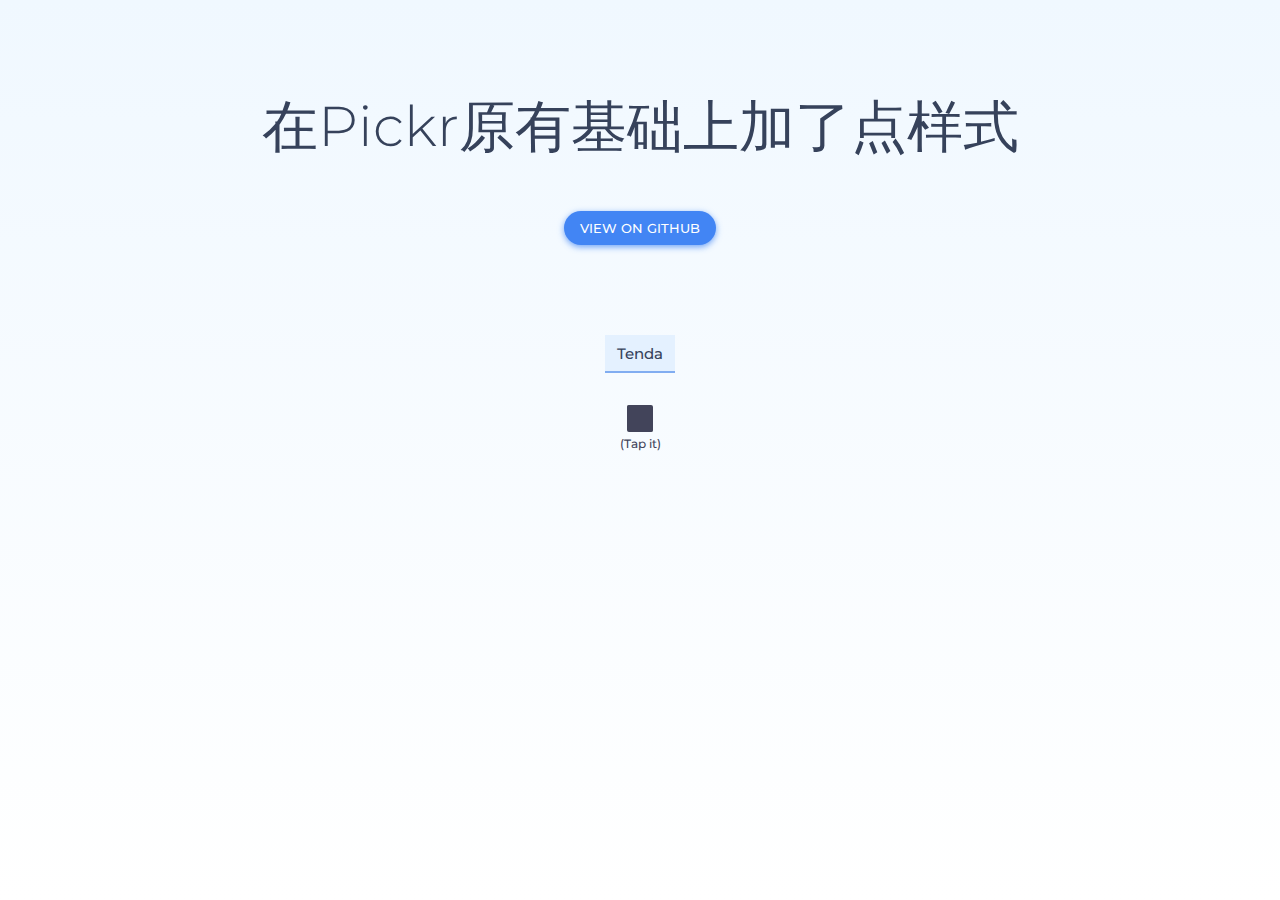
==== pickr/index.html @ 94adad70 "index" ====
<!DOCTYPE html>
<html lang="en">
<head>
    <meta charset="UTF-8"/>
    <meta name="viewport" content="width=device-width, user-scalable=no, initial-scale=1.0, maximum-scale=5.0, minimum-scale=1.0"/>
    <meta http-equiv="X-UA-Compatible" content="ie=edge"/>

    <!-- Chrome, Firefox OS and Opera -->
    <meta name="theme-color" content="#42445A"/>

    <!-- Windows Phone -->
    <meta name="msapplication-navbutton-color" content="#42445A"/>

    <!-- iOS Safari -->
    <meta name="apple-mobile-web-app-status-bar-style" content="#42445A"/>

    <!-- SEO Stuff -->
    <meta name="audience" lang="en" content="all"/>
    <meta name="expires" content="7 days"/>
    <meta name="robots" content="follow"/>
    <meta name="revisit-after" content="7 days"/>
    <meta name="page-topic" content="Color picker"/>
    <meta name="copyright" content="Simon Reinisch"/>
    <meta name="author" content="Simon Reinisch"/>
    <meta name="description"
          content="Flat, simple, responsive and hackable Color-Picker library. No dependencies, no jQuery. Compatible with all CSS Frameworks e.g. Bootstrap, Materialize. Supports alpha channel, rgba, hsla, hsva and more!"/>
    <meta name="keywords" content="colorpicker, color-picker, design, ux-design, ui-design, web-development, programming, colors"/>

    <!-- Open Graph / Facebook -->
    <meta property="og:image" content="st/favicon.png"/>
    <meta property="og:type" content="website"/>
    <meta property="og:url" content="https://simonwep.github.io/pickr/"/>
    <meta property="og:site_name" content="Pickr"/>
    <meta property="og:title" content="Pickr - Modern Color Picker"/>
    <meta property="og:description"
          content="Flat, simple, responsive and hackable Color-Picker. No dependencies, no jQuery. Compatible with all CSS Frameworks e.g. Bootstrap, Materialize."/>

    <!-- Twitter -->
    <meta property="twitter:url" content="https://simonwep.github.io/pickr/">
    <meta property="twitter:title" content="Pickr - Modern Color Picker">
    <meta property="twitter:description"
          content="Flat, simple, responsive and hackable Color-Picker library. No dependencies, no jQuery. Compatible with all CSS Frameworks e.g. Bootstrap, Materialize. Supports alpha channel, rgba, hsla, hsva and more!">
    <meta property="twitter:image" content="st/favicon.png">

    <!-- Analytics -->
    <script async src="https://ackee.reinisch.io/tracker.js" data-ackee-server="https://ackee.reinisch.io" data-ackee-domain-id="6536a4cf-bb51-4901-ad17-707906e53ff8"></script>

    <title>Pickr</title>

    <!-- Icons -->
    <link rel="icon" href="www/favicon.png"/>
    <link rel="fluid-icon" href="www/favicon.png"/>
    <link rel="apple-touch-icon" href="www/favicon.png"/>

    <!-- Style sheets -->
    <link href="https://fonts.googleapis.com/css?family=Montserrat:300,400&display=swap" rel="stylesheet">
    <link href="dist/themes/classic.min.css" rel="stylesheet"/>
    <link href="dist/themes/monolith.min.css" rel="stylesheet"/>
    <link href="dist/themes/nano.min.css" rel="stylesheet"/>
    <link href="dist/themes/tenda.min.css" rel="stylesheet"/>
    <link href="www/index.css" rel="stylesheet"/>
</head>

<body>
<header>
    <h1>在Pickr原有基础上加了点样式</h1>
    <a href="https://github.com/Barry1990/pickr">VIEW ON GITHUB</a>
</header>

<main>
    <div class="theme-container"></div>
    <div class="pickr-container"></div>
    <p>(Tap it)</p>
</main>

<script src="dist/pickr.es5.min.js"></script>
<script src="www/index.js"></script>
</body>
</html>
---- pickr/dist/themes/classic.min.css ----
/*! Pickr 1.8.2 MIT | https://github.com/Simonwep/pickr */
.pickr{position:relative;overflow:visible;transform:translateY(0)}.pickr *{box-sizing:border-box;outline:none;border:none;-webkit-appearance:none}.pickr .pcr-button{position:relative;height:2em;width:2em;padding:0.5em;cursor:pointer;font-family:-apple-system,BlinkMacSystemFont,"Segoe UI","Roboto","Helvetica Neue",Arial,sans-serif;border-radius:.15em;background:url('data:image/svg+xml;utf8, <svg xmlns="http://www.w3.org/2000/svg" viewBox="0 0 50 50" stroke="%2342445A" stroke-width="5px" stroke-linecap="round"><path d="M45,45L5,5"></path><path d="M45,5L5,45"></path></svg>') no-repeat center;background-size:0;transition:all 0.3s}.pickr .pcr-button::before{position:absolute;content:'';top:0;left:0;width:100%;height:100%;background:url('data:image/svg+xml;utf8, <svg xmlns="http://www.w3.org/2000/svg" viewBox="0 0 2 2"><path fill="white" d="M1,0H2V1H1V0ZM0,1H1V2H0V1Z"/><path fill="gray" d="M0,0H1V1H0V0ZM1,1H2V2H1V1Z"/></svg>');background-size:.5em;border-radius:.15em;z-index:-1}.pickr .pcr-button::before{z-index:initial}.pickr .pcr-button::after{position:absolute;content:'';top:0;left:0;height:100%;width:100%;transition:background 0.3s;background:var(--pcr-color);border-radius:.15em}.pickr .pcr-button.clear{background-size:70%}.pickr .pcr-button.clear::before{opacity:0}.pickr .pcr-button.clear:focus{box-shadow:0 0 0 1px rgba(255,255,255,0.85),0 0 0 3px var(--pcr-color)}.pickr .pcr-button.disabled{cursor:not-allowed}.pickr *,.pcr-app *{box-sizing:border-box;outline:none;border:none;-webkit-appearance:none}.pickr input:focus,.pickr input.pcr-active,.pickr button:focus,.pickr button.pcr-active,.pcr-app input:focus,.pcr-app input.pcr-active,.pcr-app button:focus,.pcr-app button.pcr-active{box-shadow:0 0 0 1px rgba(255,255,255,0.85),0 0 0 3px var(--pcr-color)}.pickr .pcr-palette,.pickr .pcr-slider,.pcr-app .pcr-palette,.pcr-app .pcr-slider{transition:box-shadow 0.3s}.pickr .pcr-palette:focus,.pickr .pcr-slider:focus,.pcr-app .pcr-palette:focus,.pcr-app .pcr-slider:focus{box-shadow:0 0 0 1px rgba(255,255,255,0.85),0 0 0 3px rgba(0,0,0,0.25)}.pcr-app{position:fixed;display:flex;flex-direction:column;z-index:10000;border-radius:0.1em;background:#fff;opacity:0;visibility:hidden;transition:opacity 0.3s, visibility 0s 0.3s;font-family:-apple-system,BlinkMacSystemFont,"Segoe UI","Roboto","Helvetica Neue",Arial,sans-serif;box-shadow:0 0.15em 1.5em 0 rgba(0,0,0,0.1),0 0 1em 0 rgba(0,0,0,0.03);left:0;top:0}.pcr-app.visible{transition:opacity 0.3s;visibility:visible;opacity:1}.pcr-app .pcr-history>button{font-size:1em;position:relative;width:calc(1.75em - 5px);height:calc(1.75em - 5px);border-radius:0.15em;cursor:pointer;margin:2.5px;flex-shrink:0;justify-self:center;transition:all 0.15s;overflow:hidden;background:transparent;z-index:1}.pcr-app .pcr-history>button::before{position:absolute;content:'';top:0;left:0;width:100%;height:100%;background:url('data:image/svg+xml;utf8, <svg xmlns="http://www.w3.org/2000/svg" viewBox="0 0 2 2"><path fill="white" d="M1,0H2V1H1V0ZM0,1H1V2H0V1Z"/><path fill="gray" d="M0,0H1V1H0V0ZM1,1H2V2H1V1Z"/></svg>');background-size:6px;border-radius:.15em;z-index:-1}.pcr-app .pcr-history>button::after{content:'';position:absolute;top:0;left:0;width:100%;height:100%;background:var(--pcr-color);border:1px solid rgba(0,0,0,0.05);border-radius:0.15em;box-sizing:border-box}.pcr-app .pcr-history>button:hover{filter:brightness(1.05)}.pcr-app .pcr-history>button:not(.pcr-active){box-shadow:none}.pcr-app .pcr-swatches{display:flex;flex-wrap:wrap;margin-top:0.75em}.pcr-app .pcr-swatches.pcr-last{margin:0}@supports (display: grid){.pcr-app .pcr-swatches{display:grid;align-items:center;grid-template-columns:repeat(auto-fit, 1.75em)}}.pcr-app .pcr-swatches>button{font-size:1em;position:relative;width:calc(1.75em - 5px);height:calc(1.75em - 5px);border-radius:0.15em;cursor:pointer;margin:2.5px;flex-shrink:0;justify-self:center;transition:all 0.15s;overflow:hidden;background:transparent;z-index:1}.pcr-app .pcr-swatches>button::before{position:absolute;content:'';top:0;left:0;width:100%;height:100%;background:url('data:image/svg+xml;utf8, <svg xmlns="http://www.w3.org/2000/svg" viewBox="0 0 2 2"><path fill="white" d="M1,0H2V1H1V0ZM0,1H1V2H0V1Z"/><path fill="gray" d="M0,0H1V1H0V0ZM1,1H2V2H1V1Z"/></svg>');background-size:6px;border-radius:.15em;z-index:-1}.pcr-app .pcr-swatches>button::after{content:'';position:absolute;top:0;left:0;width:100%;height:100%;background:var(--pcr-color);border:1px solid rgba(0,0,0,0.05);border-radius:0.15em;box-sizing:border-box}.pcr-app .pcr-swatches>button:hover{filter:brightness(1.05)}.pcr-app .pcr-swatches>button:not(.pcr-active){box-shadow:none}.pcr-app .pcr-interaction{display:flex;flex-wrap:wrap;align-items:center;margin:0 -0.2em 0 -0.2em}.pcr-app .pcr-interaction>*{margin:0 0.2em}.pcr-app .pcr-interaction input{letter-spacing:0.07em;font-size:0.75em;text-align:center;cursor:pointer;color:#75797e;background:#f1f3f4;border-radius:.15em;transition:all 0.15s;padding:0.45em 0.5em;margin-top:0.75em}.pcr-app .pcr-interaction input:hover{filter:brightness(0.975)}.pcr-app .pcr-interaction input:focus{box-shadow:0 0 0 1px rgba(255,255,255,0.85),0 0 0 3px rgba(66,133,244,0.75)}.pcr-app .pcr-interaction .pcr-result{color:#75797e;text-align:left;flex:1 1 8em;min-width:8em;transition:all 0.2s;border-radius:.15em;background:#f1f3f4;cursor:text}.pcr-app .pcr-interaction .pcr-result::-moz-selection{background:#4285f4;color:#fff}.pcr-app .pcr-interaction .pcr-result::selection{background:#4285f4;color:#fff}.pcr-app .pcr-interaction .pcr-type.active{color:#fff;background:#4285f4}.pcr-app .pcr-interaction .pcr-save,.pcr-app .pcr-interaction .pcr-cancel,.pcr-app .pcr-interaction .pcr-clear{color:#fff;width:auto}.pcr-app .pcr-interaction .pcr-save,.pcr-app .pcr-interaction .pcr-cancel,.pcr-app .pcr-interaction .pcr-clear{color:#fff}.pcr-app .pcr-interaction .pcr-save:hover,.pcr-app .pcr-interaction .pcr-cancel:hover,.pcr-app .pcr-interaction .pcr-clear:hover{filter:brightness(0.925)}.pcr-app .pcr-interaction .pcr-save{background:#4285f4}.pcr-app .pcr-interaction .pcr-clear,.pcr-app .pcr-interaction .pcr-cancel{background:#f44250}.pcr-app .pcr-interaction .pcr-clear:focus,.pcr-app .pcr-interaction .pcr-cancel:focus{box-shadow:0 0 0 1px rgba(255,255,255,0.85),0 0 0 3px rgba(244,66,80,0.75)}.pcr-app .pcr-selection .pcr-picker{position:absolute;height:18px;width:18px;border:2px solid #fff;border-radius:100%;-webkit-user-select:none;-moz-user-select:none;-ms-user-select:none;user-select:none}.pcr-app .pcr-selection .pcr-color-palette,.pcr-app .pcr-selection .pcr-color-chooser,.pcr-app .pcr-selection .pcr-color-opacity{position:relative;-webkit-user-select:none;-moz-user-select:none;-ms-user-select:none;user-select:none;display:flex;flex-direction:column;cursor:grab;cursor:-webkit-grab}.pcr-app .pcr-selection .pcr-color-palette:active,.pcr-app .pcr-selection .pcr-color-chooser:active,.pcr-app .pcr-selection .pcr-color-opacity:active{cursor:grabbing;cursor:-webkit-grabbing}.pcr-app[data-theme='classic']{width:28.5em;max-width:95vw;padding:0.8em}.pcr-app[data-theme='classic'] .pcr-selection{display:flex;justify-content:space-between;flex-grow:1}.pcr-app[data-theme='classic'] .pcr-selection .pcr-color-preview{position:relative;z-index:1;width:2em;display:flex;flex-direction:column;justify-content:space-between;margin-right:0.75em}.pcr-app[data-theme='classic'] .pcr-selection .pcr-color-preview::before{position:absolute;content:'';top:0;left:0;width:100%;height:100%;background:url('data:image/svg+xml;utf8, <svg xmlns="http://www.w3.org/2000/svg" viewBox="0 0 2 2"><path fill="white" d="M1,0H2V1H1V0ZM0,1H1V2H0V1Z"/><path fill="gray" d="M0,0H1V1H0V0ZM1,1H2V2H1V1Z"/></svg>');background-size:.5em;border-radius:.15em;z-index:-1}.pcr-app[data-theme='classic'] .pcr-selection .pcr-color-preview .pcr-last-color{cursor:pointer;border-radius:0.15em 0.15em 0 0;z-index:2}.pcr-app[data-theme='classic'] .pcr-selection .pcr-color-preview .pcr-current-color{border-radius:0 0 0.15em 0.15em}.pcr-app[data-theme='classic'] .pcr-selection .pcr-color-preview .pcr-last-color,.pcr-app[data-theme='classic'] .pcr-selection .pcr-color-preview .pcr-current-color{background:var(--pcr-color);width:100%;height:50%}.pcr-app[data-theme='classic'] .pcr-selection .pcr-color-palette{width:100%;height:8em;z-index:1}.pcr-app[data-theme='classic'] .pcr-selection .pcr-color-palette .pcr-palette{flex-grow:1;border-radius:.15em}.pcr-app[data-theme='classic'] .pcr-selection .pcr-color-palette .pcr-palette::before{position:absolute;content:'';top:0;left:0;width:100%;height:100%;background:url('data:image/svg+xml;utf8, <svg xmlns="http://www.w3.org/2000/svg" viewBox="0 0 2 2"><path fill="white" d="M1,0H2V1H1V0ZM0,1H1V2H0V1Z"/><path fill="gray" d="M0,0H1V1H0V0ZM1,1H2V2H1V1Z"/></svg>');background-size:.5em;border-radius:.15em;z-index:-1}.pcr-app[data-theme='classic'] .pcr-selection .pcr-color-chooser,.pcr-app[data-theme='classic'] .pcr-selection .pcr-color-opacity{margin-left:0.75em}.pcr-app[data-theme='classic'] .pcr-selection .pcr-color-chooser .pcr-picker,.pcr-app[data-theme='classic'] .pcr-selection .pcr-color-opacity .pcr-picker{left:50%;transform:translateX(-50%)}.pcr-app[data-theme='classic'] .pcr-selection .pcr-color-chooser .pcr-slider,.pcr-app[data-theme='classic'] .pcr-selection .pcr-color-opacity .pcr-slider{width:8px;flex-grow:1;border-radius:50em}.pcr-app[data-theme='classic'] .pcr-selection .pcr-color-chooser .pcr-slider{background:linear-gradient(to bottom, red, #ff0, lime, cyan, blue, #f0f, red)}.pcr-app[data-theme='classic'] .pcr-selection .pcr-color-opacity .pcr-slider{background:linear-gradient(to bottom, transparent, black),url('data:image/svg+xml;utf8, <svg xmlns="http://www.w3.org/2000/svg" viewBox="0 0 2 2"><path fill="white" d="M1,0H2V1H1V0ZM0,1H1V2H0V1Z"/><path fill="gray" d="M0,0H1V1H0V0ZM1,1H2V2H1V1Z"/></svg>');background-size:100%, 50%}
---- pickr/dist/themes/monolith.min.css ----
/*! Pickr 1.8.2 MIT | https://github.com/Simonwep/pickr */
.pickr{position:relative;overflow:visible;transform:translateY(0)}.pickr *{box-sizing:border-box;outline:none;border:none;-webkit-appearance:none}.pickr .pcr-button{position:relative;height:2em;width:2em;padding:0.5em;cursor:pointer;font-family:-apple-system,BlinkMacSystemFont,"Segoe UI","Roboto","Helvetica Neue",Arial,sans-serif;border-radius:.15em;background:url('data:image/svg+xml;utf8, <svg xmlns="http://www.w3.org/2000/svg" viewBox="0 0 50 50" stroke="%2342445A" stroke-width="5px" stroke-linecap="round"><path d="M45,45L5,5"></path><path d="M45,5L5,45"></path></svg>') no-repeat center;background-size:0;transition:all 0.3s}.pickr .pcr-button::before{position:absolute;content:'';top:0;left:0;width:100%;height:100%;background:url('data:image/svg+xml;utf8, <svg xmlns="http://www.w3.org/2000/svg" viewBox="0 0 2 2"><path fill="white" d="M1,0H2V1H1V0ZM0,1H1V2H0V1Z"/><path fill="gray" d="M0,0H1V1H0V0ZM1,1H2V2H1V1Z"/></svg>');background-size:.5em;border-radius:.15em;z-index:-1}.pickr .pcr-button::before{z-index:initial}.pickr .pcr-button::after{position:absolute;content:'';top:0;left:0;height:100%;width:100%;transition:background 0.3s;background:var(--pcr-color);border-radius:.15em}.pickr .pcr-button.clear{background-size:70%}.pickr .pcr-button.clear::before{opacity:0}.pickr .pcr-button.clear:focus{box-shadow:0 0 0 1px rgba(255,255,255,0.85),0 0 0 3px var(--pcr-color)}.pickr .pcr-button.disabled{cursor:not-allowed}.pickr *,.pcr-app *{box-sizing:border-box;outline:none;border:none;-webkit-appearance:none}.pickr input:focus,.pickr input.pcr-active,.pickr button:focus,.pickr button.pcr-active,.pcr-app input:focus,.pcr-app input.pcr-active,.pcr-app button:focus,.pcr-app button.pcr-active{box-shadow:0 0 0 1px rgba(255,255,255,0.85),0 0 0 3px var(--pcr-color)}.pickr .pcr-palette,.pickr .pcr-slider,.pcr-app .pcr-palette,.pcr-app .pcr-slider{transition:box-shadow 0.3s}.pickr .pcr-palette:focus,.pickr .pcr-slider:focus,.pcr-app .pcr-palette:focus,.pcr-app .pcr-slider:focus{box-shadow:0 0 0 1px rgba(255,255,255,0.85),0 0 0 3px rgba(0,0,0,0.25)}.pcr-app{position:fixed;display:flex;flex-direction:column;z-index:10000;border-radius:0.1em;background:#fff;opacity:0;visibility:hidden;transition:opacity 0.3s, visibility 0s 0.3s;font-family:-apple-system,BlinkMacSystemFont,"Segoe UI","Roboto","Helvetica Neue",Arial,sans-serif;box-shadow:0 0.15em 1.5em 0 rgba(0,0,0,0.1),0 0 1em 0 rgba(0,0,0,0.03);left:0;top:0}.pcr-app.visible{transition:opacity 0.3s;visibility:visible;opacity:1}.pcr-app .pcr-history>button{font-size:1em;position:relative;width:calc(1.75em - 5px);height:calc(1.75em - 5px);border-radius:0.15em;cursor:pointer;margin:2.5px;flex-shrink:0;justify-self:center;transition:all 0.15s;overflow:hidden;background:transparent;z-index:1}.pcr-app .pcr-history>button::before{position:absolute;content:'';top:0;left:0;width:100%;height:100%;background:url('data:image/svg+xml;utf8, <svg xmlns="http://www.w3.org/2000/svg" viewBox="0 0 2 2"><path fill="white" d="M1,0H2V1H1V0ZM0,1H1V2H0V1Z"/><path fill="gray" d="M0,0H1V1H0V0ZM1,1H2V2H1V1Z"/></svg>');background-size:6px;border-radius:.15em;z-index:-1}.pcr-app .pcr-history>button::after{content:'';position:absolute;top:0;left:0;width:100%;height:100%;background:var(--pcr-color);border:1px solid rgba(0,0,0,0.05);border-radius:0.15em;box-sizing:border-box}.pcr-app .pcr-history>button:hover{filter:brightness(1.05)}.pcr-app .pcr-history>button:not(.pcr-active){box-shadow:none}.pcr-app .pcr-swatches{display:flex;flex-wrap:wrap;margin-top:0.75em}.pcr-app .pcr-swatches.pcr-last{margin:0}@supports (display: grid){.pcr-app .pcr-swatches{display:grid;align-items:center;grid-template-columns:repeat(auto-fit, 1.75em)}}.pcr-app .pcr-swatches>button{font-size:1em;position:relative;width:calc(1.75em - 5px);height:calc(1.75em - 5px);border-radius:0.15em;cursor:pointer;margin:2.5px;flex-shrink:0;justify-self:center;transition:all 0.15s;overflow:hidden;background:transparent;z-index:1}.pcr-app .pcr-swatches>button::before{position:absolute;content:'';top:0;left:0;width:100%;height:100%;background:url('data:image/svg+xml;utf8, <svg xmlns="http://www.w3.org/2000/svg" viewBox="0 0 2 2"><path fill="white" d="M1,0H2V1H1V0ZM0,1H1V2H0V1Z"/><path fill="gray" d="M0,0H1V1H0V0ZM1,1H2V2H1V1Z"/></svg>');background-size:6px;border-radius:.15em;z-index:-1}.pcr-app .pcr-swatches>button::after{content:'';position:absolute;top:0;left:0;width:100%;height:100%;background:var(--pcr-color);border:1px solid rgba(0,0,0,0.05);border-radius:0.15em;box-sizing:border-box}.pcr-app .pcr-swatches>button:hover{filter:brightness(1.05)}.pcr-app .pcr-swatches>button:not(.pcr-active){box-shadow:none}.pcr-app .pcr-interaction{display:flex;flex-wrap:wrap;align-items:center;margin:0 -0.2em 0 -0.2em}.pcr-app .pcr-interaction>*{margin:0 0.2em}.pcr-app .pcr-interaction input{letter-spacing:0.07em;font-size:0.75em;text-align:center;cursor:pointer;color:#75797e;background:#f1f3f4;border-radius:.15em;transition:all 0.15s;padding:0.45em 0.5em;margin-top:0.75em}.pcr-app .pcr-interaction input:hover{filter:brightness(0.975)}.pcr-app .pcr-interaction input:focus{box-shadow:0 0 0 1px rgba(255,255,255,0.85),0 0 0 3px rgba(66,133,244,0.75)}.pcr-app .pcr-interaction .pcr-result{color:#75797e;text-align:left;flex:1 1 8em;min-width:8em;transition:all 0.2s;border-radius:.15em;background:#f1f3f4;cursor:text}.pcr-app .pcr-interaction .pcr-result::-moz-selection{background:#4285f4;color:#fff}.pcr-app .pcr-interaction .pcr-result::selection{background:#4285f4;color:#fff}.pcr-app .pcr-interaction .pcr-type.active{color:#fff;background:#4285f4}.pcr-app .pcr-interaction .pcr-save,.pcr-app .pcr-interaction .pcr-cancel,.pcr-app .pcr-interaction .pcr-clear{color:#fff;width:auto}.pcr-app .pcr-interaction .pcr-save,.pcr-app .pcr-interaction .pcr-cancel,.pcr-app .pcr-interaction .pcr-clear{color:#fff}.pcr-app .pcr-interaction .pcr-save:hover,.pcr-app .pcr-interaction .pcr-cancel:hover,.pcr-app .pcr-interaction .pcr-clear:hover{filter:brightness(0.925)}.pcr-app .pcr-interaction .pcr-save{background:#4285f4}.pcr-app .pcr-interaction .pcr-clear,.pcr-app .pcr-interaction .pcr-cancel{background:#f44250}.pcr-app .pcr-interaction .pcr-clear:focus,.pcr-app .pcr-interaction .pcr-cancel:focus{box-shadow:0 0 0 1px rgba(255,255,255,0.85),0 0 0 3px rgba(244,66,80,0.75)}.pcr-app .pcr-selection .pcr-picker{position:absolute;height:18px;width:18px;border:2px solid #fff;border-radius:100%;-webkit-user-select:none;-moz-user-select:none;-ms-user-select:none;user-select:none}.pcr-app .pcr-selection .pcr-color-palette,.pcr-app .pcr-selection .pcr-color-chooser,.pcr-app .pcr-selection .pcr-color-opacity{position:relative;-webkit-user-select:none;-moz-user-select:none;-ms-user-select:none;user-select:none;display:flex;flex-direction:column;cursor:grab;cursor:-webkit-grab}.pcr-app .pcr-selection .pcr-color-palette:active,.pcr-app .pcr-selection .pcr-color-chooser:active,.pcr-app .pcr-selection .pcr-color-opacity:active{cursor:grabbing;cursor:-webkit-grabbing}.pcr-app[data-theme='monolith']{width:14.25em;max-width:95vw;padding:0.8em}.pcr-app[data-theme='monolith'] .pcr-selection{display:flex;flex-direction:column;justify-content:space-between;flex-grow:1}.pcr-app[data-theme='monolith'] .pcr-selection .pcr-color-preview{position:relative;z-index:1;width:100%;height:1em;display:flex;flex-direction:row;justify-content:space-between;margin-bottom:0.5em}.pcr-app[data-theme='monolith'] .pcr-selection .pcr-color-preview::before{position:absolute;content:'';top:0;left:0;width:100%;height:100%;background:url('data:image/svg+xml;utf8, <svg xmlns="http://www.w3.org/2000/svg" viewBox="0 0 2 2"><path fill="white" d="M1,0H2V1H1V0ZM0,1H1V2H0V1Z"/><path fill="gray" d="M0,0H1V1H0V0ZM1,1H2V2H1V1Z"/></svg>');background-size:.5em;border-radius:.15em;z-index:-1}.pcr-app[data-theme='monolith'] .pcr-selection .pcr-color-preview .pcr-last-color{cursor:pointer;transition:background-color 0.3s, box-shadow 0.3s;border-radius:0.15em 0 0 0.15em;z-index:2}.pcr-app[data-theme='monolith'] .pcr-selection .pcr-color-preview .pcr-current-color{border-radius:0 0.15em 0.15em 0}.pcr-app[data-theme='monolith'] .pcr-selection .pcr-color-preview .pcr-last-color,.pcr-app[data-theme='monolith'] .pcr-selection .pcr-color-preview .pcr-current-color{background:var(--pcr-color);width:50%;height:100%}.pcr-app[data-theme='monolith'] .pcr-selection .pcr-color-palette{width:100%;height:8em;z-index:1}.pcr-app[data-theme='monolith'] .pcr-selection .pcr-color-palette .pcr-palette{border-radius:.15em;width:100%;height:100%}.pcr-app[data-theme='monolith'] .pcr-selection .pcr-color-palette .pcr-palette::before{position:absolute;content:'';top:0;left:0;width:100%;height:100%;background:url('data:image/svg+xml;utf8, <svg xmlns="http://www.w3.org/2000/svg" viewBox="0 0 2 2"><path fill="white" d="M1,0H2V1H1V0ZM0,1H1V2H0V1Z"/><path fill="gray" d="M0,0H1V1H0V0ZM1,1H2V2H1V1Z"/></svg>');background-size:.5em;border-radius:.15em;z-index:-1}.pcr-app[data-theme='monolith'] .pcr-selection .pcr-color-chooser,.pcr-app[data-theme='monolith'] .pcr-selection .pcr-color-opacity{height:0.5em;margin-top:0.75em}.pcr-app[data-theme='monolith'] .pcr-selection .pcr-color-chooser .pcr-picker,.pcr-app[data-theme='monolith'] .pcr-selection .pcr-color-opacity .pcr-picker{top:50%;transform:translateY(-50%)}.pcr-app[data-theme='monolith'] .pcr-selection .pcr-color-chooser .pcr-slider,.pcr-app[data-theme='monolith'] .pcr-selection .pcr-color-opacity .pcr-slider{flex-grow:1;border-radius:50em}.pcr-app[data-theme='monolith'] .pcr-selection .pcr-color-chooser .pcr-slider{background:linear-gradient(to right, red, #ff0, lime, cyan, blue, #f0f, red)}.pcr-app[data-theme='monolith'] .pcr-selection .pcr-color-opacity .pcr-slider{background:linear-gradient(to right, transparent, black),url('data:image/svg+xml;utf8, <svg xmlns="http://www.w3.org/2000/svg" viewBox="0 0 2 2"><path fill="white" d="M1,0H2V1H1V0ZM0,1H1V2H0V1Z"/><path fill="gray" d="M0,0H1V1H0V0ZM1,1H2V2H1V1Z"/></svg>');background-size:100%, 0.25em}
---- pickr/dist/themes/nano.min.css ----
/*! Pickr 1.8.2 MIT | https://github.com/Simonwep/pickr */
.pickr{position:relative;overflow:visible;transform:translateY(0)}.pickr *{box-sizing:border-box;outline:none;border:none;-webkit-appearance:none}.pickr .pcr-button{position:relative;height:2em;width:2em;padding:0.5em;cursor:pointer;font-family:-apple-system,BlinkMacSystemFont,"Segoe UI","Roboto","Helvetica Neue",Arial,sans-serif;border-radius:.15em;background:url('data:image/svg+xml;utf8, <svg xmlns="http://www.w3.org/2000/svg" viewBox="0 0 50 50" stroke="%2342445A" stroke-width="5px" stroke-linecap="round"><path d="M45,45L5,5"></path><path d="M45,5L5,45"></path></svg>') no-repeat center;background-size:0;transition:all 0.3s}.pickr .pcr-button::before{position:absolute;content:'';top:0;left:0;width:100%;height:100%;background:url('data:image/svg+xml;utf8, <svg xmlns="http://www.w3.org/2000/svg" viewBox="0 0 2 2"><path fill="white" d="M1,0H2V1H1V0ZM0,1H1V2H0V1Z"/><path fill="gray" d="M0,0H1V1H0V0ZM1,1H2V2H1V1Z"/></svg>');background-size:.5em;border-radius:.15em;z-index:-1}.pickr .pcr-button::before{z-index:initial}.pickr .pcr-button::after{position:absolute;content:'';top:0;left:0;height:100%;width:100%;transition:background 0.3s;background:var(--pcr-color);border-radius:.15em}.pickr .pcr-button.clear{background-size:70%}.pickr .pcr-button.clear::before{opacity:0}.pickr .pcr-button.clear:focus{box-shadow:0 0 0 1px rgba(255,255,255,0.85),0 0 0 3px var(--pcr-color)}.pickr .pcr-button.disabled{cursor:not-allowed}.pickr *,.pcr-app *{box-sizing:border-box;outline:none;border:none;-webkit-appearance:none}.pickr input:focus,.pickr input.pcr-active,.pickr button:focus,.pickr button.pcr-active,.pcr-app input:focus,.pcr-app input.pcr-active,.pcr-app button:focus,.pcr-app button.pcr-active{box-shadow:0 0 0 1px rgba(255,255,255,0.85),0 0 0 3px var(--pcr-color)}.pickr .pcr-palette,.pickr .pcr-slider,.pcr-app .pcr-palette,.pcr-app .pcr-slider{transition:box-shadow 0.3s}.pickr .pcr-palette:focus,.pickr .pcr-slider:focus,.pcr-app .pcr-palette:focus,.pcr-app .pcr-slider:focus{box-shadow:0 0 0 1px rgba(255,255,255,0.85),0 0 0 3px rgba(0,0,0,0.25)}.pcr-app{position:fixed;display:flex;flex-direction:column;z-index:10000;border-radius:0.1em;background:#fff;opacity:0;visibility:hidden;transition:opacity 0.3s, visibility 0s 0.3s;font-family:-apple-system,BlinkMacSystemFont,"Segoe UI","Roboto","Helvetica Neue",Arial,sans-serif;box-shadow:0 0.15em 1.5em 0 rgba(0,0,0,0.1),0 0 1em 0 rgba(0,0,0,0.03);left:0;top:0}.pcr-app.visible{transition:opacity 0.3s;visibility:visible;opacity:1}.pcr-app .pcr-history>button{font-size:1em;position:relative;width:calc(1.75em - 5px);height:calc(1.75em - 5px);border-radius:0.15em;cursor:pointer;margin:2.5px;flex-shrink:0;justify-self:center;transition:all 0.15s;overflow:hidden;background:transparent;z-index:1}.pcr-app .pcr-history>button::before{position:absolute;content:'';top:0;left:0;width:100%;height:100%;background:url('data:image/svg+xml;utf8, <svg xmlns="http://www.w3.org/2000/svg" viewBox="0 0 2 2"><path fill="white" d="M1,0H2V1H1V0ZM0,1H1V2H0V1Z"/><path fill="gray" d="M0,0H1V1H0V0ZM1,1H2V2H1V1Z"/></svg>');background-size:6px;border-radius:.15em;z-index:-1}.pcr-app .pcr-history>button::after{content:'';position:absolute;top:0;left:0;width:100%;height:100%;background:var(--pcr-color);border:1px solid rgba(0,0,0,0.05);border-radius:0.15em;box-sizing:border-box}.pcr-app .pcr-history>button:hover{filter:brightness(1.05)}.pcr-app .pcr-history>button:not(.pcr-active){box-shadow:none}.pcr-app .pcr-swatches{display:flex;flex-wrap:wrap;margin-top:0.75em}.pcr-app .pcr-swatches.pcr-last{margin:0}@supports (display: grid){.pcr-app .pcr-swatches{display:grid;align-items:center;grid-template-columns:repeat(auto-fit, 1.75em)}}.pcr-app .pcr-swatches>button{font-size:1em;position:relative;width:calc(1.75em - 5px);height:calc(1.75em - 5px);border-radius:0.15em;cursor:pointer;margin:2.5px;flex-shrink:0;justify-self:center;transition:all 0.15s;overflow:hidden;background:transparent;z-index:1}.pcr-app .pcr-swatches>button::before{position:absolute;content:'';top:0;left:0;width:100%;height:100%;background:url('data:image/svg+xml;utf8, <svg xmlns="http://www.w3.org/2000/svg" viewBox="0 0 2 2"><path fill="white" d="M1,0H2V1H1V0ZM0,1H1V2H0V1Z"/><path fill="gray" d="M0,0H1V1H0V0ZM1,1H2V2H1V1Z"/></svg>');background-size:6px;border-radius:.15em;z-index:-1}.pcr-app .pcr-swatches>button::after{content:'';position:absolute;top:0;left:0;width:100%;height:100%;background:var(--pcr-color);border:1px solid rgba(0,0,0,0.05);border-radius:0.15em;box-sizing:border-box}.pcr-app .pcr-swatches>button:hover{filter:brightness(1.05)}.pcr-app .pcr-swatches>button:not(.pcr-active){box-shadow:none}.pcr-app .pcr-interaction{display:flex;flex-wrap:wrap;align-items:center;margin:0 -0.2em 0 -0.2em}.pcr-app .pcr-interaction>*{margin:0 0.2em}.pcr-app .pcr-interaction input{letter-spacing:0.07em;font-size:0.75em;text-align:center;cursor:pointer;color:#75797e;background:#f1f3f4;border-radius:.15em;transition:all 0.15s;padding:0.45em 0.5em;margin-top:0.75em}.pcr-app .pcr-interaction input:hover{filter:brightness(0.975)}.pcr-app .pcr-interaction input:focus{box-shadow:0 0 0 1px rgba(255,255,255,0.85),0 0 0 3px rgba(66,133,244,0.75)}.pcr-app .pcr-interaction .pcr-result{color:#75797e;text-align:left;flex:1 1 8em;min-width:8em;transition:all 0.2s;border-radius:.15em;background:#f1f3f4;cursor:text}.pcr-app .pcr-interaction .pcr-result::-moz-selection{background:#4285f4;color:#fff}.pcr-app .pcr-interaction .pcr-result::selection{background:#4285f4;color:#fff}.pcr-app .pcr-interaction .pcr-type.active{color:#fff;background:#4285f4}.pcr-app .pcr-interaction .pcr-save,.pcr-app .pcr-interaction .pcr-cancel,.pcr-app .pcr-interaction .pcr-clear{color:#fff;width:auto}.pcr-app .pcr-interaction .pcr-save,.pcr-app .pcr-interaction .pcr-cancel,.pcr-app .pcr-interaction .pcr-clear{color:#fff}.pcr-app .pcr-interaction .pcr-save:hover,.pcr-app .pcr-interaction .pcr-cancel:hover,.pcr-app .pcr-interaction .pcr-clear:hover{filter:brightness(0.925)}.pcr-app .pcr-interaction .pcr-save{background:#4285f4}.pcr-app .pcr-interaction .pcr-clear,.pcr-app .pcr-interaction .pcr-cancel{background:#f44250}.pcr-app .pcr-interaction .pcr-clear:focus,.pcr-app .pcr-interaction .pcr-cancel:focus{box-shadow:0 0 0 1px rgba(255,255,255,0.85),0 0 0 3px rgba(244,66,80,0.75)}.pcr-app .pcr-selection .pcr-picker{position:absolute;height:18px;width:18px;border:2px solid #fff;border-radius:100%;-webkit-user-select:none;-moz-user-select:none;-ms-user-select:none;user-select:none}.pcr-app .pcr-selection .pcr-color-palette,.pcr-app .pcr-selection .pcr-color-chooser,.pcr-app .pcr-selection .pcr-color-opacity{position:relative;-webkit-user-select:none;-moz-user-select:none;-ms-user-select:none;user-select:none;display:flex;flex-direction:column;cursor:grab;cursor:-webkit-grab}.pcr-app .pcr-selection .pcr-color-palette:active,.pcr-app .pcr-selection .pcr-color-chooser:active,.pcr-app .pcr-selection .pcr-color-opacity:active{cursor:grabbing;cursor:-webkit-grabbing}.pcr-app[data-theme='nano']{width:14.25em;max-width:95vw}.pcr-app[data-theme='nano'] .pcr-swatches{margin-top:.6em;padding:0 .6em}.pcr-app[data-theme='nano'] .pcr-interaction{padding:0 .6em .6em .6em}.pcr-app[data-theme='nano'] .pcr-selection{display:grid;grid-gap:.6em;grid-template-columns:1fr 4fr;grid-template-rows:5fr auto auto;align-items:center;height:10.5em;width:100%;align-self:flex-start}.pcr-app[data-theme='nano'] .pcr-selection .pcr-color-preview{grid-area:2 / 1 / 4 / 1;height:100%;width:100%;display:flex;flex-direction:row;justify-content:center;margin-left:.6em}.pcr-app[data-theme='nano'] .pcr-selection .pcr-color-preview .pcr-last-color{display:none}.pcr-app[data-theme='nano'] .pcr-selection .pcr-color-preview .pcr-current-color{position:relative;background:var(--pcr-color);width:2em;height:2em;border-radius:50em;overflow:hidden}.pcr-app[data-theme='nano'] .pcr-selection .pcr-color-preview .pcr-current-color::before{position:absolute;content:'';top:0;left:0;width:100%;height:100%;background:url('data:image/svg+xml;utf8, <svg xmlns="http://www.w3.org/2000/svg" viewBox="0 0 2 2"><path fill="white" d="M1,0H2V1H1V0ZM0,1H1V2H0V1Z"/><path fill="gray" d="M0,0H1V1H0V0ZM1,1H2V2H1V1Z"/></svg>');background-size:.5em;border-radius:.15em;z-index:-1}.pcr-app[data-theme='nano'] .pcr-selection .pcr-color-palette{grid-area:1 / 1 / 2 / 3;width:100%;height:100%;z-index:1}.pcr-app[data-theme='nano'] .pcr-selection .pcr-color-palette .pcr-palette{border-radius:.15em;width:100%;height:100%}.pcr-app[data-theme='nano'] .pcr-selection .pcr-color-palette .pcr-palette::before{position:absolute;content:'';top:0;left:0;width:100%;height:100%;background:url('data:image/svg+xml;utf8, <svg xmlns="http://www.w3.org/2000/svg" viewBox="0 0 2 2"><path fill="white" d="M1,0H2V1H1V0ZM0,1H1V2H0V1Z"/><path fill="gray" d="M0,0H1V1H0V0ZM1,1H2V2H1V1Z"/></svg>');background-size:.5em;border-radius:.15em;z-index:-1}.pcr-app[data-theme='nano'] .pcr-selection .pcr-color-chooser{grid-area:2 / 2 / 2 / 2}.pcr-app[data-theme='nano'] .pcr-selection .pcr-color-opacity{grid-area:3 / 2 / 3 / 2}.pcr-app[data-theme='nano'] .pcr-selection .pcr-color-chooser,.pcr-app[data-theme='nano'] .pcr-selection .pcr-color-opacity{height:0.5em;margin:0 .6em}.pcr-app[data-theme='nano'] .pcr-selection .pcr-color-chooser .pcr-picker,.pcr-app[data-theme='nano'] .pcr-selection .pcr-color-opacity .pcr-picker{top:50%;transform:translateY(-50%)}.pcr-app[data-theme='nano'] .pcr-selection .pcr-color-chooser .pcr-slider,.pcr-app[data-theme='nano'] .pcr-selection .pcr-color-opacity .pcr-slider{flex-grow:1;border-radius:50em}.pcr-app[data-theme='nano'] .pcr-selection .pcr-color-chooser .pcr-slider{background:linear-gradient(to right, red, #ff0, lime, cyan, blue, #f0f, red)}.pcr-app[data-theme='nano'] .pcr-selection .pcr-color-opacity .pcr-slider{background:linear-gradient(to right, transparent, black),url('data:image/svg+xml;utf8, <svg xmlns="http://www.w3.org/2000/svg" viewBox="0 0 2 2"><path fill="white" d="M1,0H2V1H1V0ZM0,1H1V2H0V1Z"/><path fill="gray" d="M0,0H1V1H0V0ZM1,1H2V2H1V1Z"/></svg>');background-size:100%, 0.25em}
---- pickr/dist/themes/tenda.min.css ----
/*! Pickr 1.8.2 MIT | https://github.com/Simonwep/pickr */
.pickr{position:relative;overflow:visible;transform:translateY(0)}.pickr *{box-sizing:border-box;outline:none;border:none;-webkit-appearance:none}.pickr .pcr-button{position:relative;height:2em;width:2em;padding:0.5em;cursor:pointer;font-family:-apple-system,BlinkMacSystemFont,"Segoe UI","Roboto","Helvetica Neue",Arial,sans-serif;border-radius:.15em;background:url('data:image/svg+xml;utf8, <svg xmlns="http://www.w3.org/2000/svg" viewBox="0 0 50 50" stroke="%2342445A" stroke-width="5px" stroke-linecap="round"><path d="M45,45L5,5"></path><path d="M45,5L5,45"></path></svg>') no-repeat center;background-size:0;transition:all 0.3s}.pickr .pcr-button::before{position:absolute;content:'';top:0;left:0;width:100%;height:100%;background:url('data:image/svg+xml;utf8, <svg xmlns="http://www.w3.org/2000/svg" viewBox="0 0 2 2"><path fill="white" d="M1,0H2V1H1V0ZM0,1H1V2H0V1Z"/><path fill="gray" d="M0,0H1V1H0V0ZM1,1H2V2H1V1Z"/></svg>');background-size:.5em;border-radius:.15em;z-index:-1}.pickr .pcr-button::before{z-index:initial}.pickr .pcr-button::after{position:absolute;content:'';top:0;left:0;height:100%;width:100%;transition:background 0.3s;background:var(--pcr-color);border-radius:.15em}.pickr .pcr-button.clear{background-size:70%}.pickr .pcr-button.clear::before{opacity:0}.pickr .pcr-button.clear:focus{box-shadow:0 0 0 1px rgba(255,255,255,0.85),0 0 0 3px var(--pcr-color)}.pickr .pcr-button.disabled{cursor:not-allowed}.pickr *,.pcr-app *{box-sizing:border-box;outline:none;border:none;-webkit-appearance:none}.pickr input:focus,.pickr input.pcr-active,.pickr button:focus,.pickr button.pcr-active,.pcr-app input:focus,.pcr-app input.pcr-active,.pcr-app button:focus,.pcr-app button.pcr-active{box-shadow:0 0 0 1px rgba(255,255,255,0.85),0 0 0 3px var(--pcr-color)}.pickr .pcr-palette,.pickr .pcr-slider,.pcr-app .pcr-palette,.pcr-app .pcr-slider{transition:box-shadow 0.3s}.pickr .pcr-palette:focus,.pickr .pcr-slider:focus,.pcr-app .pcr-palette:focus,.pcr-app .pcr-slider:focus{box-shadow:0 0 0 1px rgba(255,255,255,0.85),0 0 0 3px rgba(0,0,0,0.25)}.pcr-app{position:fixed;display:flex;flex-direction:column;z-index:10000;border-radius:0.1em;background:#fff;opacity:0;visibility:hidden;transition:opacity 0.3s, visibility 0s 0.3s;font-family:-apple-system,BlinkMacSystemFont,"Segoe UI","Roboto","Helvetica Neue",Arial,sans-serif;box-shadow:0 0.15em 1.5em 0 rgba(0,0,0,0.1),0 0 1em 0 rgba(0,0,0,0.03);left:0;top:0}.pcr-app.visible{transition:opacity 0.3s;visibility:visible;opacity:1}.pcr-app .pcr-history>button{font-size:1em;position:relative;width:calc(1.75em - 5px);height:calc(1.75em - 5px);border-radius:0.15em;cursor:pointer;margin:2.5px;flex-shrink:0;justify-self:center;transition:all 0.15s;overflow:hidden;background:transparent;z-index:1}.pcr-app .pcr-history>button::before{position:absolute;content:'';top:0;left:0;width:100%;height:100%;background:url('data:image/svg+xml;utf8, <svg xmlns="http://www.w3.org/2000/svg" viewBox="0 0 2 2"><path fill="white" d="M1,0H2V1H1V0ZM0,1H1V2H0V1Z"/><path fill="gray" d="M0,0H1V1H0V0ZM1,1H2V2H1V1Z"/></svg>');background-size:6px;border-radius:.15em;z-index:-1}.pcr-app .pcr-history>button::after{content:'';position:absolute;top:0;left:0;width:100%;height:100%;background:var(--pcr-color);border:1px solid rgba(0,0,0,0.05);border-radius:0.15em;box-sizing:border-box}.pcr-app .pcr-history>button:hover{filter:brightness(1.05)}.pcr-app .pcr-history>button:not(.pcr-active){box-shadow:none}.pcr-app .pcr-swatches{display:flex;flex-wrap:wrap;margin-top:0.75em}.pcr-app .pcr-swatches.pcr-last{margin:0}@supports (display: grid){.pcr-app .pcr-swatches{display:grid;align-items:center;grid-template-columns:repeat(auto-fit, 1.75em)}}.pcr-app .pcr-swatches>button{font-size:1em;position:relative;width:calc(1.75em - 5px);height:calc(1.75em - 5px);border-radius:0.15em;cursor:pointer;margin:2.5px;flex-shrink:0;justify-self:center;transition:all 0.15s;overflow:hidden;background:transparent;z-index:1}.pcr-app .pcr-swatches>button::before{position:absolute;content:'';top:0;left:0;width:100%;height:100%;background:url('data:image/svg+xml;utf8, <svg xmlns="http://www.w3.org/2000/svg" viewBox="0 0 2 2"><path fill="white" d="M1,0H2V1H1V0ZM0,1H1V2H0V1Z"/><path fill="gray" d="M0,0H1V1H0V0ZM1,1H2V2H1V1Z"/></svg>');background-size:6px;border-radius:.15em;z-index:-1}.pcr-app .pcr-swatches>button::after{content:'';position:absolute;top:0;left:0;width:100%;height:100%;background:var(--pcr-color);border:1px solid rgba(0,0,0,0.05);border-radius:0.15em;box-sizing:border-box}.pcr-app .pcr-swatches>button:hover{filter:brightness(1.05)}.pcr-app .pcr-swatches>button:not(.pcr-active){box-shadow:none}.pcr-app .pcr-interaction{display:flex;flex-wrap:wrap;align-items:center;margin:0 -0.2em 0 -0.2em}.pcr-app .pcr-interaction>*{margin:0 0.2em}.pcr-app .pcr-interaction input{letter-spacing:0.07em;font-size:0.75em;text-align:center;cursor:pointer;color:#75797e;background:#f1f3f4;border-radius:.15em;transition:all 0.15s;padding:0.45em 0.5em;margin-top:0.75em}.pcr-app .pcr-interaction input:hover{filter:brightness(0.975)}.pcr-app .pcr-interaction input:focus{box-shadow:0 0 0 1px rgba(255,255,255,0.85),0 0 0 3px rgba(66,133,244,0.75)}.pcr-app .pcr-interaction .pcr-result{color:#75797e;text-align:left;flex:1 1 8em;min-width:8em;transition:all 0.2s;border-radius:.15em;background:#f1f3f4;cursor:text}.pcr-app .pcr-interaction .pcr-result::-moz-selection{background:#4285f4;color:#fff}.pcr-app .pcr-interaction .pcr-result::selection{background:#4285f4;color:#fff}.pcr-app .pcr-interaction .pcr-type.active{color:#fff;background:#4285f4}.pcr-app .pcr-interaction .pcr-save,.pcr-app .pcr-interaction .pcr-cancel,.pcr-app .pcr-interaction .pcr-clear{color:#fff;width:auto}.pcr-app .pcr-interaction .pcr-save,.pcr-app .pcr-interaction .pcr-cancel,.pcr-app .pcr-interaction .pcr-clear{color:#fff}.pcr-app .pcr-interaction .pcr-save:hover,.pcr-app .pcr-interaction .pcr-cancel:hover,.pcr-app .pcr-interaction .pcr-clear:hover{filter:brightness(0.925)}.pcr-app .pcr-interaction .pcr-save{background:#4285f4}.pcr-app .pcr-interaction .pcr-clear,.pcr-app .pcr-interaction .pcr-cancel{background:#f44250}.pcr-app .pcr-interaction .pcr-clear:focus,.pcr-app .pcr-interaction .pcr-cancel:focus{box-shadow:0 0 0 1px rgba(255,255,255,0.85),0 0 0 3px rgba(244,66,80,0.75)}.pcr-app .pcr-selection .pcr-picker{position:absolute;height:18px;width:18px;border:2px solid #fff;border-radius:100%;-webkit-user-select:none;-moz-user-select:none;-ms-user-select:none;user-select:none}.pcr-app .pcr-selection .pcr-color-palette,.pcr-app .pcr-selection .pcr-color-chooser,.pcr-app .pcr-selection .pcr-color-opacity{position:relative;-webkit-user-select:none;-moz-user-select:none;-ms-user-select:none;user-select:none;display:flex;flex-direction:column;cursor:grab;cursor:-webkit-grab}.pcr-app .pcr-selection .pcr-color-palette:active,.pcr-app .pcr-selection .pcr-color-chooser:active,.pcr-app .pcr-selection .pcr-color-opacity:active{cursor:grabbing;cursor:-webkit-grabbing}.pcr-app[data-theme='tenda']{width:240px;max-width:95vw;padding:0.8em}.pcr-app[data-theme='tenda'] .pcr-selection{display:flex;justify-content:space-between;flex-grow:1}.pcr-app[data-theme='tenda'] .pcr-selection .pcr-color-preview{position:relative;z-index:1;width:2em;justify-content:space-between;margin-right:0.75em}.pcr-app[data-theme='tenda'] .pcr-selection .pcr-color-preview .pcr-last-color{cursor:pointer;border-radius:0.15em 0.15em 0 0;z-index:2;display:none}.pcr-app[data-theme='tenda'] .pcr-selection .pcr-color-preview .pcr-current-color{border-radius:0 0 0.15em 0.15em;display:none}.pcr-app[data-theme='tenda'] .pcr-selection .pcr-color-preview .pcr-last-color{background:var(--pcr-color);width:100%;height:23px}.pcr-app[data-theme='tenda'] .pcr-selection .pcr-color-palette{width:100%;height:8em;z-index:1}.pcr-app[data-theme='tenda'] .pcr-selection .pcr-color-palette .pcr-palette{flex-grow:1;border-radius:.15em}.pcr-app[data-theme='tenda'] .pcr-selection .pcr-color-palette .pcr-palette::before{position:absolute;content:'';top:0;left:0;width:100%;height:100%;background:url('data:image/svg+xml;utf8, <svg xmlns="http://www.w3.org/2000/svg" viewBox="0 0 2 2"><path fill="white" d="M1,0H2V1H1V0ZM0,1H1V2H0V1Z"/><path fill="gray" d="M0,0H1V1H0V0ZM1,1H2V2H1V1Z"/></svg>');background-size:.5em;border-radius:.15em;z-index:-1}.pcr-app[data-theme='tenda'] .pcr-selection .pcr-color-chooser,.pcr-app[data-theme='tenda'] .pcr-selection .pcr-color-opacity{margin-left:0.75em}.pcr-app[data-theme='tenda'] .pcr-selection .pcr-color-chooser .pcr-picker,.pcr-app[data-theme='tenda'] .pcr-selection .pcr-color-opacity .pcr-picker{left:50%;transform:translateX(-50%)}.pcr-app[data-theme='tenda'] .pcr-selection .pcr-color-chooser .pcr-slider,.pcr-app[data-theme='tenda'] .pcr-selection .pcr-color-opacity .pcr-slider{width:8px;flex-grow:1;border-radius:50em}.pcr-app[data-theme='tenda'] .pcr-selection .pcr-color-chooser .pcr-slider{background:linear-gradient(to bottom, red, #ff0, lime, cyan, blue, #f0f, red)}.pcr-app[data-theme='tenda'] .pcr-selection .pcr-color-opacity .pcr-slider{background:linear-gradient(to bottom, transparent, black),url('data:image/svg+xml;utf8, <svg xmlns="http://www.w3.org/2000/svg" viewBox="0 0 2 2"><path fill="white" d="M1,0H2V1H1V0ZM0,1H1V2H0V1Z"/><path fill="gray" d="M0,0H1V1H0V0ZM1,1H2V2H1V1Z"/></svg>');background-size:100%, 50%}
---- pickr/www/index.css ----
* {
    margin: 0;
    padding: 0;
    -webkit-box-sizing: border-box;
    box-sizing: border-box;
}

body,
html {
    height: 100%;
    width: 100%;
    background: white;
    font-family: 'Montserrat', serif;
}

body {
    background: linear-gradient(to bottom, #f0f8ff, #ffffff);
}

body header {
    position: relative;
    padding: 10vh 0;
    text-align: center;
    color: #36425b;
}

body header h1 {
    font-size: 3.5em;
    font-weight: 300;
    font-family: 'Montserrat', sans-serif;
}

body header a {
    display: inline-block;
    text-decoration: none;
    font-weight: 500;
    font-size: 0.8em;
    color: white;
    margin-top: 5vh;
    padding: 0.75em 1.25em;
    transition: 0.3s all;
    background: #4285f4;
    border-radius: 50em;
    box-shadow: 0 0.15em 0.5em rgba(66, 133, 244, 0.75);
    font-family: 'Montserrat', sans-serif;
}

body header a:hover {
    background: #4291f6;
}

body main {
    margin: 0 auto;
    display: flex;
    align-items: center;
    flex-direction: column;
}

.theme-container button {
    font-family: 'Montserrat', sans-serif;
    font-weight: 500;
    font-size: 0.95em;
    color: #36425b;
    outline: none;
    background: #e4f1ff;
    border: none;
    border-bottom: 2px solid rgba(80, 139, 234, 0.67);
    padding: 0.6em 0.8em 0.5em;
    cursor: pointer;
    transition: all 0.3s;
    margin: 0 0.5em;
    opacity: 0.45;
    text-transform: capitalize;
}

.theme-container button.active {
    opacity: 1;
}

.theme-container h3 {
    font-weight: 500;
    color: #36425b;
}

.pickr-container {
    margin-top: 2em;
}

main > p {
    margin-top: 0.35em;
    font-size: 0.75em;
    font-weight: 500;
    color: #42445a;
}

@-webkit-keyframes fadeIn {
    from {
        opacity: 0;
    }

    to {
        opacity: 1;
    }
}

@keyframes fadeIn {
    from {
        opacity: 0;
    }

    to {
        opacity: 1;
    }
}

@media screen and (max-width: 1000px) {
    body header {
        font-size: 0.6em;
        padding: 7vh 0;
    }

    body header a {
        padding: 1em 2em;
        font-weight: 600;
        font-size: 1.05em;
    }

    main > section {
        min-width: 90%;
    }

    main > section h2 {
        font-size: 1em;
    }

    main > section pre {
        font-size: 0.9em;
    }

    main section.demo .hint svg {
        height: 1.2em;
    }

    main section.demo .hint span {
        transform: translate3d(-3em, -1.4em, 0);
        font-size: 0.6em;
    }
}
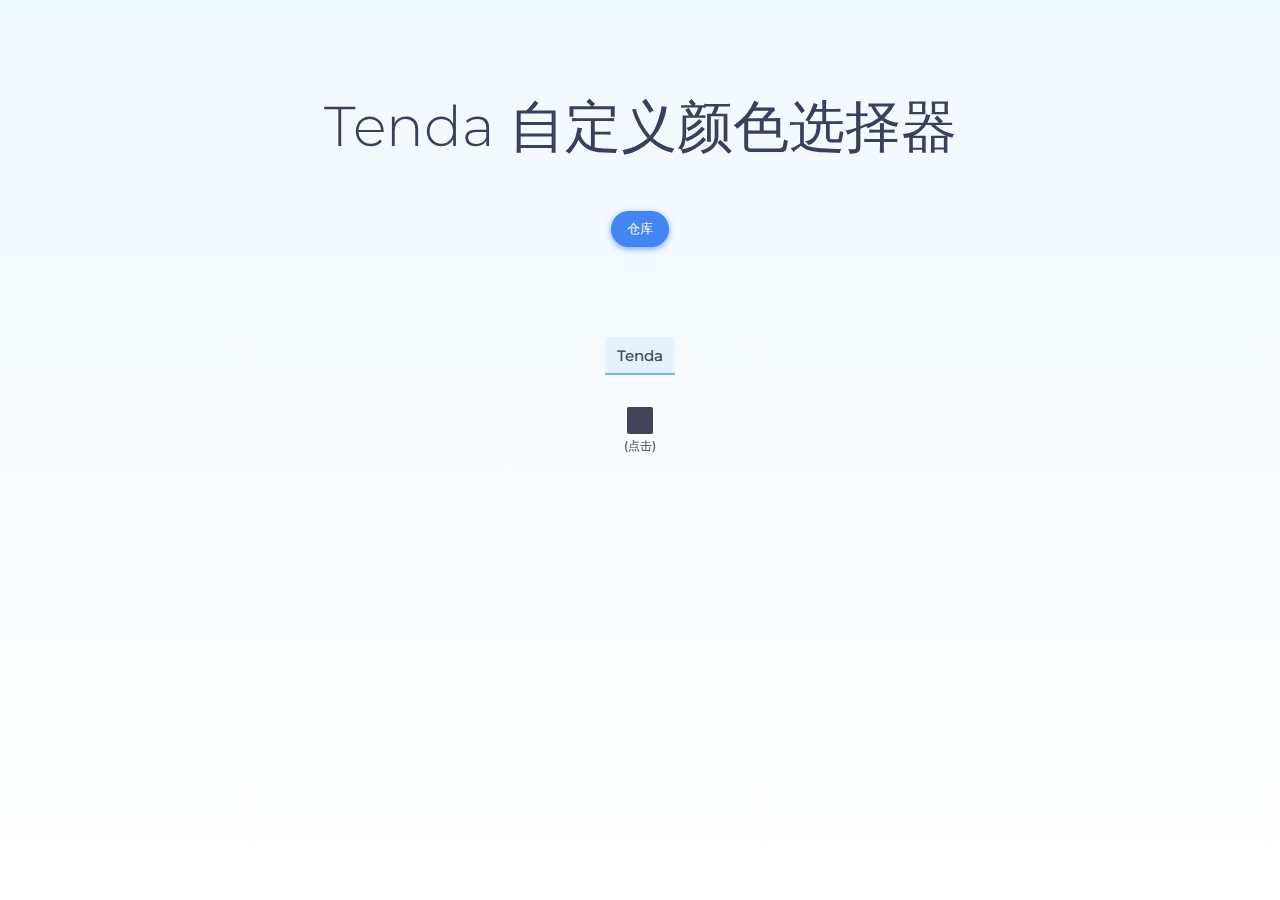
==== commit 98a651d9: "Update index.html" ====
--- a/pickr/index.html
+++ b/pickr/index.html
@@ -54,23 +54,23 @@
 
     <!-- Style sheets -->
     <link href="https://fonts.googleapis.com/css?family=Montserrat:300,400&display=swap" rel="stylesheet">
-    <link href="dist/themes/classic.min.css" rel="stylesheet"/>
+    <!-- <link href="dist/themes/classic.min.css" rel="stylesheet"/>
     <link href="dist/themes/monolith.min.css" rel="stylesheet"/>
-    <link href="dist/themes/nano.min.css" rel="stylesheet"/>
+    <link href="dist/themes/nano.min.css" rel="stylesheet"/> -->
     <link href="dist/themes/tenda.min.css" rel="stylesheet"/>
     <link href="www/index.css" rel="stylesheet"/>
 </head>
 
 <body>
 <header>
-    <h1>在Pickr原有基础上加了点样式</h1>
-    <a href="https://github.com/Barry1990/pickr">VIEW ON GITHUB</a>
+    <h1>Tenda 自定义颜色选择器</h1>
+    <a href="https://github.com/Barry1990/pickr">仓库</a>
 </header>
 
 <main>
     <div class="theme-container"></div>
     <div class="pickr-container"></div>
-    <p>(Tap it)</p>
+    <p>(点击)</p>
 </main>
 
 <script src="dist/pickr.es5.min.js"></script>
--- a/pickr/dist/themes/classic.min.css
+++ b/pickr/dist/themes/classic.min.css
@@ -1,3 +1,3 @@
 /*! Pickr 1.8.2 MIT | https://github.com/Simonwep/pickr */
-.pickr{position:relative;overflow:visible;transform:translateY(0)}.pickr *{box-sizing:border-box;outline:none;border:none;-webkit-appearance:none}.pickr .pcr-button{position:relative;height:2em;width:2em;padding:0.5em;cursor:pointer;font-family:-apple-system,BlinkMacSystemFont,"Segoe UI","Roboto","Helvetica Neue",Arial,sans-serif;border-radius:.15em;background:url('data:image/svg+xml;utf8, <svg xmlns="http://www.w3.org/2000/svg" viewBox="0 0 50 50" stroke="%2342445A" stroke-width="5px" stroke-linecap="round"><path d="M45,45L5,5"></path><path d="M45,5L5,45"></path></svg>') no-repeat center;background-size:0;transition:all 0.3s}.pickr .pcr-button::before{position:absolute;content:'';top:0;left:0;width:100%;height:100%;background:url('data:image/svg+xml;utf8, <svg xmlns="http://www.w3.org/2000/svg" viewBox="0 0 2 2"><path fill="white" d="M1,0H2V1H1V0ZM0,1H1V2H0V1Z"/><path fill="gray" d="M0,0H1V1H0V0ZM1,1H2V2H1V1Z"/></svg>');background-size:.5em;border-radius:.15em;z-index:-1}.pickr .pcr-button::before{z-index:initial}.pickr .pcr-button::after{position:absolute;content:'';top:0;left:0;height:100%;width:100%;transition:background 0.3s;background:var(--pcr-color);border-radius:.15em}.pickr .pcr-button.clear{background-size:70%}.pickr .pcr-button.clear::before{opacity:0}.pickr .pcr-button.clear:focus{box-shadow:0 0 0 1px rgba(255,255,255,0.85),0 0 0 3px var(--pcr-color)}.pickr .pcr-button.disabled{cursor:not-allowed}.pickr *,.pcr-app *{box-sizing:border-box;outline:none;border:none;-webkit-appearance:none}.pickr input:focus,.pickr input.pcr-active,.pickr button:focus,.pickr button.pcr-active,.pcr-app input:focus,.pcr-app input.pcr-active,.pcr-app button:focus,.pcr-app button.pcr-active{box-shadow:0 0 0 1px rgba(255,255,255,0.85),0 0 0 3px var(--pcr-color)}.pickr .pcr-palette,.pickr .pcr-slider,.pcr-app .pcr-palette,.pcr-app .pcr-slider{transition:box-shadow 0.3s}.pickr .pcr-palette:focus,.pickr .pcr-slider:focus,.pcr-app .pcr-palette:focus,.pcr-app .pcr-slider:focus{box-shadow:0 0 0 1px rgba(255,255,255,0.85),0 0 0 3px rgba(0,0,0,0.25)}.pcr-app{position:fixed;display:flex;flex-direction:column;z-index:10000;border-radius:0.1em;background:#fff;opacity:0;visibility:hidden;transition:opacity 0.3s, visibility 0s 0.3s;font-family:-apple-system,BlinkMacSystemFont,"Segoe UI","Roboto","Helvetica Neue",Arial,sans-serif;box-shadow:0 0.15em 1.5em 0 rgba(0,0,0,0.1),0 0 1em 0 rgba(0,0,0,0.03);left:0;top:0}.pcr-app.visible{transition:opacity 0.3s;visibility:visible;opacity:1}.pcr-app .pcr-history>button{font-size:1em;position:relative;width:calc(1.75em - 5px);height:calc(1.75em - 5px);border-radius:0.15em;cursor:pointer;margin:2.5px;flex-shrink:0;justify-self:center;transition:all 0.15s;overflow:hidden;background:transparent;z-index:1}.pcr-app .pcr-history>button::before{position:absolute;content:'';top:0;left:0;width:100%;height:100%;background:url('data:image/svg+xml;utf8, <svg xmlns="http://www.w3.org/2000/svg" viewBox="0 0 2 2"><path fill="white" d="M1,0H2V1H1V0ZM0,1H1V2H0V1Z"/><path fill="gray" d="M0,0H1V1H0V0ZM1,1H2V2H1V1Z"/></svg>');background-size:6px;border-radius:.15em;z-index:-1}.pcr-app .pcr-history>button::after{content:'';position:absolute;top:0;left:0;width:100%;height:100%;background:var(--pcr-color);border:1px solid rgba(0,0,0,0.05);border-radius:0.15em;box-sizing:border-box}.pcr-app .pcr-history>button:hover{filter:brightness(1.05)}.pcr-app .pcr-history>button:not(.pcr-active){box-shadow:none}.pcr-app .pcr-swatches{display:flex;flex-wrap:wrap;margin-top:0.75em}.pcr-app .pcr-swatches.pcr-last{margin:0}@supports (display: grid){.pcr-app .pcr-swatches{display:grid;align-items:center;grid-template-columns:repeat(auto-fit, 1.75em)}}.pcr-app .pcr-swatches>button{font-size:1em;position:relative;width:calc(1.75em - 5px);height:calc(1.75em - 5px);border-radius:0.15em;cursor:pointer;margin:2.5px;flex-shrink:0;justify-self:center;transition:all 0.15s;overflow:hidden;background:transparent;z-index:1}.pcr-app .pcr-swatches>button::before{position:absolute;content:'';top:0;left:0;width:100%;height:100%;background:url('data:image/svg+xml;utf8, <svg xmlns="http://www.w3.org/2000/svg" viewBox="0 0 2 2"><path fill="white" d="M1,0H2V1H1V0ZM0,1H1V2H0V1Z"/><path fill="gray" d="M0,0H1V1H0V0ZM1,1H2V2H1V1Z"/></svg>');background-size:6px;border-radius:.15em;z-index:-1}.pcr-app .pcr-swatches>button::after{content:'';position:absolute;top:0;left:0;width:100%;height:100%;background:var(--pcr-color);border:1px solid rgba(0,0,0,0.05);border-radius:0.15em;box-sizing:border-box}.pcr-app .pcr-swatches>button:hover{filter:brightness(1.05)}.pcr-app .pcr-swatches>button:not(.pcr-active){box-shadow:none}.pcr-app .pcr-interaction{display:flex;flex-wrap:wrap;align-items:center;margin:0 -0.2em 0 -0.2em}.pcr-app .pcr-interaction>*{margin:0 0.2em}.pcr-app .pcr-interaction input{letter-spacing:0.07em;font-size:0.75em;text-align:center;cursor:pointer;color:#75797e;background:#f1f3f4;border-radius:.15em;transition:all 0.15s;padding:0.45em 0.5em;margin-top:0.75em}.pcr-app .pcr-interaction input:hover{filter:brightness(0.975)}.pcr-app .pcr-interaction input:focus{box-shadow:0 0 0 1px rgba(255,255,255,0.85),0 0 0 3px rgba(66,133,244,0.75)}.pcr-app .pcr-interaction .pcr-result{color:#75797e;text-align:left;flex:1 1 8em;min-width:8em;transition:all 0.2s;border-radius:.15em;background:#f1f3f4;cursor:text}.pcr-app .pcr-interaction .pcr-result::-moz-selection{background:#4285f4;color:#fff}.pcr-app .pcr-interaction .pcr-result::selection{background:#4285f4;color:#fff}.pcr-app .pcr-interaction .pcr-type.active{color:#fff;background:#4285f4}.pcr-app .pcr-interaction .pcr-save,.pcr-app .pcr-interaction .pcr-cancel,.pcr-app .pcr-interaction .pcr-clear{color:#fff;width:auto}.pcr-app .pcr-interaction .pcr-save,.pcr-app .pcr-interaction .pcr-cancel,.pcr-app .pcr-interaction .pcr-clear{color:#fff}.pcr-app .pcr-interaction .pcr-save:hover,.pcr-app .pcr-interaction .pcr-cancel:hover,.pcr-app .pcr-interaction .pcr-clear:hover{filter:brightness(0.925)}.pcr-app .pcr-interaction .pcr-save{background:#4285f4}.pcr-app .pcr-interaction .pcr-clear,.pcr-app .pcr-interaction .pcr-cancel{background:#f44250}.pcr-app .pcr-interaction .pcr-clear:focus,.pcr-app .pcr-interaction .pcr-cancel:focus{box-shadow:0 0 0 1px rgba(255,255,255,0.85),0 0 0 3px rgba(244,66,80,0.75)}.pcr-app .pcr-selection .pcr-picker{position:absolute;height:18px;width:18px;border:2px solid #fff;border-radius:100%;-webkit-user-select:none;-moz-user-select:none;-ms-user-select:none;user-select:none}.pcr-app .pcr-selection .pcr-color-palette,.pcr-app .pcr-selection .pcr-color-chooser,.pcr-app .pcr-selection .pcr-color-opacity{position:relative;-webkit-user-select:none;-moz-user-select:none;-ms-user-select:none;user-select:none;display:flex;flex-direction:column;cursor:grab;cursor:-webkit-grab}.pcr-app .pcr-selection .pcr-color-palette:active,.pcr-app .pcr-selection .pcr-color-chooser:active,.pcr-app .pcr-selection .pcr-color-opacity:active{cursor:grabbing;cursor:-webkit-grabbing}.pcr-app[data-theme='classic']{width:28.5em;max-width:95vw;padding:0.8em}.pcr-app[data-theme='classic'] .pcr-selection{display:flex;justify-content:space-between;flex-grow:1}.pcr-app[data-theme='classic'] .pcr-selection .pcr-color-preview{position:relative;z-index:1;width:2em;display:flex;flex-direction:column;justify-content:space-between;margin-right:0.75em}.pcr-app[data-theme='classic'] .pcr-selection .pcr-color-preview::before{position:absolute;content:'';top:0;left:0;width:100%;height:100%;background:url('data:image/svg+xml;utf8, <svg xmlns="http://www.w3.org/2000/svg" viewBox="0 0 2 2"><path fill="white" d="M1,0H2V1H1V0ZM0,1H1V2H0V1Z"/><path fill="gray" d="M0,0H1V1H0V0ZM1,1H2V2H1V1Z"/></svg>');background-size:.5em;border-radius:.15em;z-index:-1}.pcr-app[data-theme='classic'] .pcr-selection .pcr-color-preview .pcr-last-color{cursor:pointer;border-radius:0.15em 0.15em 0 0;z-index:2}.pcr-app[data-theme='classic'] .pcr-selection .pcr-color-preview .pcr-current-color{border-radius:0 0 0.15em 0.15em}.pcr-app[data-theme='classic'] .pcr-selection .pcr-color-preview .pcr-last-color,.pcr-app[data-theme='classic'] .pcr-selection .pcr-color-preview .pcr-current-color{background:var(--pcr-color);width:100%;height:50%}.pcr-app[data-theme='classic'] .pcr-selection .pcr-color-palette{width:100%;height:8em;z-index:1}.pcr-app[data-theme='classic'] .pcr-selection .pcr-color-palette .pcr-palette{flex-grow:1;border-radius:.15em}.pcr-app[data-theme='classic'] .pcr-selection .pcr-color-palette .pcr-palette::before{position:absolute;content:'';top:0;left:0;width:100%;height:100%;background:url('data:image/svg+xml;utf8, <svg xmlns="http://www.w3.org/2000/svg" viewBox="0 0 2 2"><path fill="white" d="M1,0H2V1H1V0ZM0,1H1V2H0V1Z"/><path fill="gray" d="M0,0H1V1H0V0ZM1,1H2V2H1V1Z"/></svg>');background-size:.5em;border-radius:.15em;z-index:-1}.pcr-app[data-theme='classic'] .pcr-selection .pcr-color-chooser,.pcr-app[data-theme='classic'] .pcr-selection .pcr-color-opacity{margin-left:0.75em}.pcr-app[data-theme='classic'] .pcr-selection .pcr-color-chooser .pcr-picker,.pcr-app[data-theme='classic'] .pcr-selection .pcr-color-opacity .pcr-picker{left:50%;transform:translateX(-50%)}.pcr-app[data-theme='classic'] .pcr-selection .pcr-color-chooser .pcr-slider,.pcr-app[data-theme='classic'] .pcr-selection .pcr-color-opacity .pcr-slider{width:8px;flex-grow:1;border-radius:50em}.pcr-app[data-theme='classic'] .pcr-selection .pcr-color-chooser .pcr-slider{background:linear-gradient(to bottom, red, #ff0, lime, cyan, blue, #f0f, red)}.pcr-app[data-theme='classic'] .pcr-selection .pcr-color-opacity .pcr-slider{background:linear-gradient(to bottom, transparent, black),url('data:image/svg+xml;utf8, <svg xmlns="http://www.w3.org/2000/svg" viewBox="0 0 2 2"><path fill="white" d="M1,0H2V1H1V0ZM0,1H1V2H0V1Z"/><path fill="gray" d="M0,0H1V1H0V0ZM1,1H2V2H1V1Z"/></svg>');background-size:100%, 50%}
+.pickr{position:relative;overflow:visible;transform:translateY(0)}.pickr *{box-sizing:border-box;outline:none;border:none;-webkit-appearance:none}.pickr .pcr-button{position:relative;height:2em;width:2em;padding:0.5em;cursor:pointer;font-family:-apple-system,BlinkMacSystemFont,"Segoe UI","Roboto","Helvetica Neue",Arial,sans-serif;border-radius:.15em;background:url('data:image/svg+xml;utf8, <svg xmlns="http://www.w3.org/2000/svg" viewBox="0 0 50 50" stroke="%2342445A" stroke-width="5px" stroke-linecap="round"><path d="M45,45L5,5"></path><path d="M45,5L5,45"></path></svg>') no-repeat center;background-size:0;transition:all 0.3s}.pickr .pcr-button::before{position:absolute;content:'';top:0;left:0;width:100%;height:100%;background:url('data:image/svg+xml;utf8, <svg xmlns="http://www.w3.org/2000/svg" viewBox="0 0 2 2"><path fill="white" d="M1,0H2V1H1V0ZM0,1H1V2H0V1Z"/><path fill="gray" d="M0,0H1V1H0V0ZM1,1H2V2H1V1Z"/></svg>');background-size:.5em;border-radius:.15em;z-index:-1}.pickr .pcr-button::before{z-index:initial}.pickr .pcr-button::after{position:absolute;content:'';top:0;left:0;height:100%;width:100%;transition:background 0.3s;background:var(--pcr-color);border-radius:.15em}.pickr .pcr-button.clear{background-size:70%}.pickr .pcr-button.clear::before{opacity:0}.pickr .pcr-button.clear:focus{box-shadow:0 0 0 1px rgba(255,255,255,0.85),0 0 0 3px var(--pcr-color)}.pickr .pcr-button.disabled{cursor:not-allowed}.pickr *,.pcr-app *{box-sizing:border-box;outline:none;border:none;-webkit-appearance:none}.pickr input:focus,.pickr input.pcr-active,.pickr button:focus,.pickr button.pcr-active,.pcr-app input:focus,.pcr-app input.pcr-active,.pcr-app button:focus,.pcr-app button.pcr-active{box-shadow:0 0 0 1px rgba(255,255,255,0.85),0 0 0 3px var(--pcr-color)}.pickr .pcr-palette,.pickr .pcr-slider,.pcr-app .pcr-palette,.pcr-app .pcr-slider{transition:box-shadow 0.3s}.pickr .pcr-palette:focus,.pickr .pcr-slider:focus,.pcr-app .pcr-palette:focus,.pcr-app .pcr-slider:focus{box-shadow:0 0 0 1px rgba(255,255,255,0.85),0 0 0 3px rgba(0,0,0,0.25)}.pcr-app{position:fixed;display:flex;flex-direction:column;z-index:10000;border-radius:0.1em;background:#fff;opacity:0;visibility:hidden;transition:opacity 0.3s, visibility 0s 0.3s;font-family:-apple-system,BlinkMacSystemFont,"Segoe UI","Roboto","Helvetica Neue",Arial,sans-serif;box-shadow:0 0.15em 1.5em 0 rgba(0,0,0,0.1),0 0 1em 0 rgba(0,0,0,0.03);left:0;top:0}.pcr-app.visible{transition:opacity 0.3s;visibility:visible;opacity:1}.pcr-app .pcr-history>button{font-size:1em;position:relative;width:calc(1.75em - 5px);height:calc(1.75em - 5px);border-radius:0.15em;cursor:pointer;margin:2.5px;flex-shrink:0;justify-self:center;transition:all 0.15s;overflow:hidden;background:transparent;z-index:1}.pcr-app .pcr-history>button::before{position:absolute;content:'';top:0;left:0;width:100%;height:100%;background:url('data:image/svg+xml;utf8, <svg xmlns="http://www.w3.org/2000/svg" viewBox="0 0 2 2"><path fill="white" d="M1,0H2V1H1V0ZM0,1H1V2H0V1Z"/><path fill="gray" d="M0,0H1V1H0V0ZM1,1H2V2H1V1Z"/></svg>');background-size:6px;border-radius:.15em;z-index:-1}.pcr-app .pcr-history>button::after{content:'';position:absolute;top:0;left:0;width:100%;height:100%;background:var(--pcr-color);border:1px solid rgba(0,0,0,0.05);border-radius:0.15em;box-sizing:border-box}.pcr-app .pcr-history>button:hover{filter:brightness(1.05)}.pcr-app .pcr-history>button:not(.pcr-active){box-shadow:none}.pcr-app .pcr-swatches{display:flex;flex-wrap:wrap;margin-top:0.75em}.pcr-app .pcr-swatches.pcr-last{margin:0}@supports (display: grid){.pcr-app .pcr-swatches{display:grid;align-items:center;grid-template-columns:repeat(auto-fit, 1.75em)}}.pcr-app .pcr-swatches>button{font-size:1em;position:relative;width:calc(1.75em - 5px);height:calc(1.75em - 5px);border-radius:0.15em;cursor:pointer;margin:2.5px;flex-shrink:0;justify-self:center;transition:all 0.15s;overflow:hidden;background:transparent;z-index:1}.pcr-app .pcr-swatches>button::before{position:absolute;content:'';top:0;left:0;width:100%;height:100%;background:url('data:image/svg+xml;utf8, <svg xmlns="http://www.w3.org/2000/svg" viewBox="0 0 2 2"><path fill="white" d="M1,0H2V1H1V0ZM0,1H1V2H0V1Z"/><path fill="gray" d="M0,0H1V1H0V0ZM1,1H2V2H1V1Z"/></svg>');background-size:6px;border-radius:.15em;z-index:-1}.pcr-app .pcr-swatches>button::after{content:'';position:absolute;top:0;left:0;width:100%;height:100%;background:var(--pcr-color);border:1px solid rgba(0,0,0,0.05);border-radius:0.15em;box-sizing:border-box}.pcr-app .pcr-swatches>button:hover{filter:brightness(1.05)}.pcr-app .pcr-swatches>button:not(.pcr-active){box-shadow:none}.pcr-app .pcr-interaction{display:flex;flex-wrap:wrap;align-items:center;margin:0 -0.2em 0 -0.2em}.pcr-app .pcr-interaction>*{margin:0 0.2em}.pcr-app .pcr-interaction input{letter-spacing:0.07em;font-size:0.75em;text-align:center;cursor:pointer;color:#75797e;background:#f1f3f4;border-radius:.15em;transition:all 0.15s;padding:0.45em 0.5em;margin-top:0.75em}.pcr-app .pcr-interaction input:hover{filter:brightness(0.975)}.pcr-app .pcr-interaction input:focus{box-shadow:0 0 0 1px rgba(255,255,255,0.85),0 0 0 3px rgba(66,133,244,0.75)}.pcr-app .pcr-interaction .pcr-result{width:120px;color:#75797e;text-align:left;transition:all 0.2s;border-radius:.15em;background:#f1f3f4;cursor:text}.pcr-app .pcr-interaction .pcr-result::-moz-selection{background:#4285f4;color:#fff}.pcr-app .pcr-interaction .pcr-result::selection{background:#4285f4;color:#fff}.pcr-app .pcr-interaction .pcr-result-percent{width:62px;color:#75797e;text-align:left;transition:all 0.2s;border-radius:.15em;background:#f1f3f4;cursor:text}.pcr-app .pcr-interaction .pcr-result-percent::-moz-selection{background:#4285f4;color:#fff}.pcr-app .pcr-interaction .pcr-result-percent::selection{background:#4285f4;color:#fff}.pcr-app .pcr-interaction .pcr-type.active{color:#fff;background:#4285f4}.pcr-app .pcr-interaction .pcr-save,.pcr-app .pcr-interaction .pcr-cancel,.pcr-app .pcr-interaction .pcr-clear{color:#fff;width:auto}.pcr-app .pcr-interaction .pcr-save,.pcr-app .pcr-interaction .pcr-cancel,.pcr-app .pcr-interaction .pcr-clear{color:#fff}.pcr-app .pcr-interaction .pcr-save:hover,.pcr-app .pcr-interaction .pcr-cancel:hover,.pcr-app .pcr-interaction .pcr-clear:hover{filter:brightness(0.925)}.pcr-app .pcr-interaction .pcr-save{background:#4285f4}.pcr-app .pcr-interaction .pcr-clear,.pcr-app .pcr-interaction .pcr-cancel{background:#f44250}.pcr-app .pcr-interaction .pcr-clear:focus,.pcr-app .pcr-interaction .pcr-cancel:focus{box-shadow:0 0 0 1px rgba(255,255,255,0.85),0 0 0 3px rgba(244,66,80,0.75)}.pcr-app .pcr-selection .pcr-picker{position:absolute;height:18px;width:18px;border:2px solid #fff;border-radius:100%;-webkit-user-select:none;-moz-user-select:none;-ms-user-select:none;user-select:none}.pcr-app .pcr-selection .pcr-color-palette,.pcr-app .pcr-selection .pcr-color-chooser,.pcr-app .pcr-selection .pcr-color-opacity{position:relative;-webkit-user-select:none;-moz-user-select:none;-ms-user-select:none;user-select:none;display:flex;flex-direction:column;cursor:grab;cursor:-webkit-grab}.pcr-app .pcr-selection .pcr-color-palette:active,.pcr-app .pcr-selection .pcr-color-chooser:active,.pcr-app .pcr-selection .pcr-color-opacity:active{cursor:grabbing;cursor:-webkit-grabbing}.pcr-app[data-theme='classic']{width:28.5em;max-width:95vw;padding:0.8em}.pcr-app[data-theme='classic'] .pcr-selection{display:flex;justify-content:space-between;flex-grow:1}.pcr-app[data-theme='classic'] .pcr-selection .pcr-color-preview{position:relative;z-index:1;width:2em;display:flex;flex-direction:column;justify-content:space-between;margin-right:0.75em}.pcr-app[data-theme='classic'] .pcr-selection .pcr-color-preview::before{position:absolute;content:'';top:0;left:0;width:100%;height:100%;background:url('data:image/svg+xml;utf8, <svg xmlns="http://www.w3.org/2000/svg" viewBox="0 0 2 2"><path fill="white" d="M1,0H2V1H1V0ZM0,1H1V2H0V1Z"/><path fill="gray" d="M0,0H1V1H0V0ZM1,1H2V2H1V1Z"/></svg>');background-size:.5em;border-radius:.15em;z-index:-1}.pcr-app[data-theme='classic'] .pcr-selection .pcr-color-preview .pcr-last-color{cursor:pointer;border-radius:0.15em 0.15em 0 0;z-index:2}.pcr-app[data-theme='classic'] .pcr-selection .pcr-color-preview .pcr-current-color{border-radius:0 0 0.15em 0.15em}.pcr-app[data-theme='classic'] .pcr-selection .pcr-color-preview .pcr-last-color,.pcr-app[data-theme='classic'] .pcr-selection .pcr-color-preview .pcr-current-color{background:var(--pcr-color);width:100%;height:50%}.pcr-app[data-theme='classic'] .pcr-selection .pcr-color-palette{width:100%;height:8em;z-index:1}.pcr-app[data-theme='classic'] .pcr-selection .pcr-color-palette .pcr-palette{flex-grow:1;border-radius:.15em}.pcr-app[data-theme='classic'] .pcr-selection .pcr-color-palette .pcr-palette::before{position:absolute;content:'';top:0;left:0;width:100%;height:100%;background:url('data:image/svg+xml;utf8, <svg xmlns="http://www.w3.org/2000/svg" viewBox="0 0 2 2"><path fill="white" d="M1,0H2V1H1V0ZM0,1H1V2H0V1Z"/><path fill="gray" d="M0,0H1V1H0V0ZM1,1H2V2H1V1Z"/></svg>');background-size:.5em;border-radius:.15em;z-index:-1}.pcr-app[data-theme='classic'] .pcr-selection .pcr-color-chooser,.pcr-app[data-theme='classic'] .pcr-selection .pcr-color-opacity{margin-left:0.75em}.pcr-app[data-theme='classic'] .pcr-selection .pcr-color-chooser .pcr-picker,.pcr-app[data-theme='classic'] .pcr-selection .pcr-color-opacity .pcr-picker{left:50%;transform:translateX(-50%)}.pcr-app[data-theme='classic'] .pcr-selection .pcr-color-chooser .pcr-slider,.pcr-app[data-theme='classic'] .pcr-selection .pcr-color-opacity .pcr-slider{width:8px;flex-grow:1;border-radius:50em}.pcr-app[data-theme='classic'] .pcr-selection .pcr-color-chooser .pcr-slider{background:linear-gradient(to bottom, red, #ff0, lime, cyan, blue, #f0f, red)}.pcr-app[data-theme='classic'] .pcr-selection .pcr-color-opacity .pcr-slider{background:linear-gradient(to bottom, transparent, black),url('data:image/svg+xml;utf8, <svg xmlns="http://www.w3.org/2000/svg" viewBox="0 0 2 2"><path fill="white" d="M1,0H2V1H1V0ZM0,1H1V2H0V1Z"/><path fill="gray" d="M0,0H1V1H0V0ZM1,1H2V2H1V1Z"/></svg>');background-size:100%, 50%}
 
--- a/pickr/dist/themes/monolith.min.css
+++ b/pickr/dist/themes/monolith.min.css
@@ -1,3 +1,3 @@
 /*! Pickr 1.8.2 MIT | https://github.com/Simonwep/pickr */
-.pickr{position:relative;overflow:visible;transform:translateY(0)}.pickr *{box-sizing:border-box;outline:none;border:none;-webkit-appearance:none}.pickr .pcr-button{position:relative;height:2em;width:2em;padding:0.5em;cursor:pointer;font-family:-apple-system,BlinkMacSystemFont,"Segoe UI","Roboto","Helvetica Neue",Arial,sans-serif;border-radius:.15em;background:url('data:image/svg+xml;utf8, <svg xmlns="http://www.w3.org/2000/svg" viewBox="0 0 50 50" stroke="%2342445A" stroke-width="5px" stroke-linecap="round"><path d="M45,45L5,5"></path><path d="M45,5L5,45"></path></svg>') no-repeat center;background-size:0;transition:all 0.3s}.pickr .pcr-button::before{position:absolute;content:'';top:0;left:0;width:100%;height:100%;background:url('data:image/svg+xml;utf8, <svg xmlns="http://www.w3.org/2000/svg" viewBox="0 0 2 2"><path fill="white" d="M1,0H2V1H1V0ZM0,1H1V2H0V1Z"/><path fill="gray" d="M0,0H1V1H0V0ZM1,1H2V2H1V1Z"/></svg>');background-size:.5em;border-radius:.15em;z-index:-1}.pickr .pcr-button::before{z-index:initial}.pickr .pcr-button::after{position:absolute;content:'';top:0;left:0;height:100%;width:100%;transition:background 0.3s;background:var(--pcr-color);border-radius:.15em}.pickr .pcr-button.clear{background-size:70%}.pickr .pcr-button.clear::before{opacity:0}.pickr .pcr-button.clear:focus{box-shadow:0 0 0 1px rgba(255,255,255,0.85),0 0 0 3px var(--pcr-color)}.pickr .pcr-button.disabled{cursor:not-allowed}.pickr *,.pcr-app *{box-sizing:border-box;outline:none;border:none;-webkit-appearance:none}.pickr input:focus,.pickr input.pcr-active,.pickr button:focus,.pickr button.pcr-active,.pcr-app input:focus,.pcr-app input.pcr-active,.pcr-app button:focus,.pcr-app button.pcr-active{box-shadow:0 0 0 1px rgba(255,255,255,0.85),0 0 0 3px var(--pcr-color)}.pickr .pcr-palette,.pickr .pcr-slider,.pcr-app .pcr-palette,.pcr-app .pcr-slider{transition:box-shadow 0.3s}.pickr .pcr-palette:focus,.pickr .pcr-slider:focus,.pcr-app .pcr-palette:focus,.pcr-app .pcr-slider:focus{box-shadow:0 0 0 1px rgba(255,255,255,0.85),0 0 0 3px rgba(0,0,0,0.25)}.pcr-app{position:fixed;display:flex;flex-direction:column;z-index:10000;border-radius:0.1em;background:#fff;opacity:0;visibility:hidden;transition:opacity 0.3s, visibility 0s 0.3s;font-family:-apple-system,BlinkMacSystemFont,"Segoe UI","Roboto","Helvetica Neue",Arial,sans-serif;box-shadow:0 0.15em 1.5em 0 rgba(0,0,0,0.1),0 0 1em 0 rgba(0,0,0,0.03);left:0;top:0}.pcr-app.visible{transition:opacity 0.3s;visibility:visible;opacity:1}.pcr-app .pcr-history>button{font-size:1em;position:relative;width:calc(1.75em - 5px);height:calc(1.75em - 5px);border-radius:0.15em;cursor:pointer;margin:2.5px;flex-shrink:0;justify-self:center;transition:all 0.15s;overflow:hidden;background:transparent;z-index:1}.pcr-app .pcr-history>button::before{position:absolute;content:'';top:0;left:0;width:100%;height:100%;background:url('data:image/svg+xml;utf8, <svg xmlns="http://www.w3.org/2000/svg" viewBox="0 0 2 2"><path fill="white" d="M1,0H2V1H1V0ZM0,1H1V2H0V1Z"/><path fill="gray" d="M0,0H1V1H0V0ZM1,1H2V2H1V1Z"/></svg>');background-size:6px;border-radius:.15em;z-index:-1}.pcr-app .pcr-history>button::after{content:'';position:absolute;top:0;left:0;width:100%;height:100%;background:var(--pcr-color);border:1px solid rgba(0,0,0,0.05);border-radius:0.15em;box-sizing:border-box}.pcr-app .pcr-history>button:hover{filter:brightness(1.05)}.pcr-app .pcr-history>button:not(.pcr-active){box-shadow:none}.pcr-app .pcr-swatches{display:flex;flex-wrap:wrap;margin-top:0.75em}.pcr-app .pcr-swatches.pcr-last{margin:0}@supports (display: grid){.pcr-app .pcr-swatches{display:grid;align-items:center;grid-template-columns:repeat(auto-fit, 1.75em)}}.pcr-app .pcr-swatches>button{font-size:1em;position:relative;width:calc(1.75em - 5px);height:calc(1.75em - 5px);border-radius:0.15em;cursor:pointer;margin:2.5px;flex-shrink:0;justify-self:center;transition:all 0.15s;overflow:hidden;background:transparent;z-index:1}.pcr-app .pcr-swatches>button::before{position:absolute;content:'';top:0;left:0;width:100%;height:100%;background:url('data:image/svg+xml;utf8, <svg xmlns="http://www.w3.org/2000/svg" viewBox="0 0 2 2"><path fill="white" d="M1,0H2V1H1V0ZM0,1H1V2H0V1Z"/><path fill="gray" d="M0,0H1V1H0V0ZM1,1H2V2H1V1Z"/></svg>');background-size:6px;border-radius:.15em;z-index:-1}.pcr-app .pcr-swatches>button::after{content:'';position:absolute;top:0;left:0;width:100%;height:100%;background:var(--pcr-color);border:1px solid rgba(0,0,0,0.05);border-radius:0.15em;box-sizing:border-box}.pcr-app .pcr-swatches>button:hover{filter:brightness(1.05)}.pcr-app .pcr-swatches>button:not(.pcr-active){box-shadow:none}.pcr-app .pcr-interaction{display:flex;flex-wrap:wrap;align-items:center;margin:0 -0.2em 0 -0.2em}.pcr-app .pcr-interaction>*{margin:0 0.2em}.pcr-app .pcr-interaction input{letter-spacing:0.07em;font-size:0.75em;text-align:center;cursor:pointer;color:#75797e;background:#f1f3f4;border-radius:.15em;transition:all 0.15s;padding:0.45em 0.5em;margin-top:0.75em}.pcr-app .pcr-interaction input:hover{filter:brightness(0.975)}.pcr-app .pcr-interaction input:focus{box-shadow:0 0 0 1px rgba(255,255,255,0.85),0 0 0 3px rgba(66,133,244,0.75)}.pcr-app .pcr-interaction .pcr-result{color:#75797e;text-align:left;flex:1 1 8em;min-width:8em;transition:all 0.2s;border-radius:.15em;background:#f1f3f4;cursor:text}.pcr-app .pcr-interaction .pcr-result::-moz-selection{background:#4285f4;color:#fff}.pcr-app .pcr-interaction .pcr-result::selection{background:#4285f4;color:#fff}.pcr-app .pcr-interaction .pcr-type.active{color:#fff;background:#4285f4}.pcr-app .pcr-interaction .pcr-save,.pcr-app .pcr-interaction .pcr-cancel,.pcr-app .pcr-interaction .pcr-clear{color:#fff;width:auto}.pcr-app .pcr-interaction .pcr-save,.pcr-app .pcr-interaction .pcr-cancel,.pcr-app .pcr-interaction .pcr-clear{color:#fff}.pcr-app .pcr-interaction .pcr-save:hover,.pcr-app .pcr-interaction .pcr-cancel:hover,.pcr-app .pcr-interaction .pcr-clear:hover{filter:brightness(0.925)}.pcr-app .pcr-interaction .pcr-save{background:#4285f4}.pcr-app .pcr-interaction .pcr-clear,.pcr-app .pcr-interaction .pcr-cancel{background:#f44250}.pcr-app .pcr-interaction .pcr-clear:focus,.pcr-app .pcr-interaction .pcr-cancel:focus{box-shadow:0 0 0 1px rgba(255,255,255,0.85),0 0 0 3px rgba(244,66,80,0.75)}.pcr-app .pcr-selection .pcr-picker{position:absolute;height:18px;width:18px;border:2px solid #fff;border-radius:100%;-webkit-user-select:none;-moz-user-select:none;-ms-user-select:none;user-select:none}.pcr-app .pcr-selection .pcr-color-palette,.pcr-app .pcr-selection .pcr-color-chooser,.pcr-app .pcr-selection .pcr-color-opacity{position:relative;-webkit-user-select:none;-moz-user-select:none;-ms-user-select:none;user-select:none;display:flex;flex-direction:column;cursor:grab;cursor:-webkit-grab}.pcr-app .pcr-selection .pcr-color-palette:active,.pcr-app .pcr-selection .pcr-color-chooser:active,.pcr-app .pcr-selection .pcr-color-opacity:active{cursor:grabbing;cursor:-webkit-grabbing}.pcr-app[data-theme='monolith']{width:14.25em;max-width:95vw;padding:0.8em}.pcr-app[data-theme='monolith'] .pcr-selection{display:flex;flex-direction:column;justify-content:space-between;flex-grow:1}.pcr-app[data-theme='monolith'] .pcr-selection .pcr-color-preview{position:relative;z-index:1;width:100%;height:1em;display:flex;flex-direction:row;justify-content:space-between;margin-bottom:0.5em}.pcr-app[data-theme='monolith'] .pcr-selection .pcr-color-preview::before{position:absolute;content:'';top:0;left:0;width:100%;height:100%;background:url('data:image/svg+xml;utf8, <svg xmlns="http://www.w3.org/2000/svg" viewBox="0 0 2 2"><path fill="white" d="M1,0H2V1H1V0ZM0,1H1V2H0V1Z"/><path fill="gray" d="M0,0H1V1H0V0ZM1,1H2V2H1V1Z"/></svg>');background-size:.5em;border-radius:.15em;z-index:-1}.pcr-app[data-theme='monolith'] .pcr-selection .pcr-color-preview .pcr-last-color{cursor:pointer;transition:background-color 0.3s, box-shadow 0.3s;border-radius:0.15em 0 0 0.15em;z-index:2}.pcr-app[data-theme='monolith'] .pcr-selection .pcr-color-preview .pcr-current-color{border-radius:0 0.15em 0.15em 0}.pcr-app[data-theme='monolith'] .pcr-selection .pcr-color-preview .pcr-last-color,.pcr-app[data-theme='monolith'] .pcr-selection .pcr-color-preview .pcr-current-color{background:var(--pcr-color);width:50%;height:100%}.pcr-app[data-theme='monolith'] .pcr-selection .pcr-color-palette{width:100%;height:8em;z-index:1}.pcr-app[data-theme='monolith'] .pcr-selection .pcr-color-palette .pcr-palette{border-radius:.15em;width:100%;height:100%}.pcr-app[data-theme='monolith'] .pcr-selection .pcr-color-palette .pcr-palette::before{position:absolute;content:'';top:0;left:0;width:100%;height:100%;background:url('data:image/svg+xml;utf8, <svg xmlns="http://www.w3.org/2000/svg" viewBox="0 0 2 2"><path fill="white" d="M1,0H2V1H1V0ZM0,1H1V2H0V1Z"/><path fill="gray" d="M0,0H1V1H0V0ZM1,1H2V2H1V1Z"/></svg>');background-size:.5em;border-radius:.15em;z-index:-1}.pcr-app[data-theme='monolith'] .pcr-selection .pcr-color-chooser,.pcr-app[data-theme='monolith'] .pcr-selection .pcr-color-opacity{height:0.5em;margin-top:0.75em}.pcr-app[data-theme='monolith'] .pcr-selection .pcr-color-chooser .pcr-picker,.pcr-app[data-theme='monolith'] .pcr-selection .pcr-color-opacity .pcr-picker{top:50%;transform:translateY(-50%)}.pcr-app[data-theme='monolith'] .pcr-selection .pcr-color-chooser .pcr-slider,.pcr-app[data-theme='monolith'] .pcr-selection .pcr-color-opacity .pcr-slider{flex-grow:1;border-radius:50em}.pcr-app[data-theme='monolith'] .pcr-selection .pcr-color-chooser .pcr-slider{background:linear-gradient(to right, red, #ff0, lime, cyan, blue, #f0f, red)}.pcr-app[data-theme='monolith'] .pcr-selection .pcr-color-opacity .pcr-slider{background:linear-gradient(to right, transparent, black),url('data:image/svg+xml;utf8, <svg xmlns="http://www.w3.org/2000/svg" viewBox="0 0 2 2"><path fill="white" d="M1,0H2V1H1V0ZM0,1H1V2H0V1Z"/><path fill="gray" d="M0,0H1V1H0V0ZM1,1H2V2H1V1Z"/></svg>');background-size:100%, 0.25em}
+.pickr{position:relative;overflow:visible;transform:translateY(0)}.pickr *{box-sizing:border-box;outline:none;border:none;-webkit-appearance:none}.pickr .pcr-button{position:relative;height:2em;width:2em;padding:0.5em;cursor:pointer;font-family:-apple-system,BlinkMacSystemFont,"Segoe UI","Roboto","Helvetica Neue",Arial,sans-serif;border-radius:.15em;background:url('data:image/svg+xml;utf8, <svg xmlns="http://www.w3.org/2000/svg" viewBox="0 0 50 50" stroke="%2342445A" stroke-width="5px" stroke-linecap="round"><path d="M45,45L5,5"></path><path d="M45,5L5,45"></path></svg>') no-repeat center;background-size:0;transition:all 0.3s}.pickr .pcr-button::before{position:absolute;content:'';top:0;left:0;width:100%;height:100%;background:url('data:image/svg+xml;utf8, <svg xmlns="http://www.w3.org/2000/svg" viewBox="0 0 2 2"><path fill="white" d="M1,0H2V1H1V0ZM0,1H1V2H0V1Z"/><path fill="gray" d="M0,0H1V1H0V0ZM1,1H2V2H1V1Z"/></svg>');background-size:.5em;border-radius:.15em;z-index:-1}.pickr .pcr-button::before{z-index:initial}.pickr .pcr-button::after{position:absolute;content:'';top:0;left:0;height:100%;width:100%;transition:background 0.3s;background:var(--pcr-color);border-radius:.15em}.pickr .pcr-button.clear{background-size:70%}.pickr .pcr-button.clear::before{opacity:0}.pickr .pcr-button.clear:focus{box-shadow:0 0 0 1px rgba(255,255,255,0.85),0 0 0 3px var(--pcr-color)}.pickr .pcr-button.disabled{cursor:not-allowed}.pickr *,.pcr-app *{box-sizing:border-box;outline:none;border:none;-webkit-appearance:none}.pickr input:focus,.pickr input.pcr-active,.pickr button:focus,.pickr button.pcr-active,.pcr-app input:focus,.pcr-app input.pcr-active,.pcr-app button:focus,.pcr-app button.pcr-active{box-shadow:0 0 0 1px rgba(255,255,255,0.85),0 0 0 3px var(--pcr-color)}.pickr .pcr-palette,.pickr .pcr-slider,.pcr-app .pcr-palette,.pcr-app .pcr-slider{transition:box-shadow 0.3s}.pickr .pcr-palette:focus,.pickr .pcr-slider:focus,.pcr-app .pcr-palette:focus,.pcr-app .pcr-slider:focus{box-shadow:0 0 0 1px rgba(255,255,255,0.85),0 0 0 3px rgba(0,0,0,0.25)}.pcr-app{position:fixed;display:flex;flex-direction:column;z-index:10000;border-radius:0.1em;background:#fff;opacity:0;visibility:hidden;transition:opacity 0.3s, visibility 0s 0.3s;font-family:-apple-system,BlinkMacSystemFont,"Segoe UI","Roboto","Helvetica Neue",Arial,sans-serif;box-shadow:0 0.15em 1.5em 0 rgba(0,0,0,0.1),0 0 1em 0 rgba(0,0,0,0.03);left:0;top:0}.pcr-app.visible{transition:opacity 0.3s;visibility:visible;opacity:1}.pcr-app .pcr-history>button{font-size:1em;position:relative;width:calc(1.75em - 5px);height:calc(1.75em - 5px);border-radius:0.15em;cursor:pointer;margin:2.5px;flex-shrink:0;justify-self:center;transition:all 0.15s;overflow:hidden;background:transparent;z-index:1}.pcr-app .pcr-history>button::before{position:absolute;content:'';top:0;left:0;width:100%;height:100%;background:url('data:image/svg+xml;utf8, <svg xmlns="http://www.w3.org/2000/svg" viewBox="0 0 2 2"><path fill="white" d="M1,0H2V1H1V0ZM0,1H1V2H0V1Z"/><path fill="gray" d="M0,0H1V1H0V0ZM1,1H2V2H1V1Z"/></svg>');background-size:6px;border-radius:.15em;z-index:-1}.pcr-app .pcr-history>button::after{content:'';position:absolute;top:0;left:0;width:100%;height:100%;background:var(--pcr-color);border:1px solid rgba(0,0,0,0.05);border-radius:0.15em;box-sizing:border-box}.pcr-app .pcr-history>button:hover{filter:brightness(1.05)}.pcr-app .pcr-history>button:not(.pcr-active){box-shadow:none}.pcr-app .pcr-swatches{display:flex;flex-wrap:wrap;margin-top:0.75em}.pcr-app .pcr-swatches.pcr-last{margin:0}@supports (display: grid){.pcr-app .pcr-swatches{display:grid;align-items:center;grid-template-columns:repeat(auto-fit, 1.75em)}}.pcr-app .pcr-swatches>button{font-size:1em;position:relative;width:calc(1.75em - 5px);height:calc(1.75em - 5px);border-radius:0.15em;cursor:pointer;margin:2.5px;flex-shrink:0;justify-self:center;transition:all 0.15s;overflow:hidden;background:transparent;z-index:1}.pcr-app .pcr-swatches>button::before{position:absolute;content:'';top:0;left:0;width:100%;height:100%;background:url('data:image/svg+xml;utf8, <svg xmlns="http://www.w3.org/2000/svg" viewBox="0 0 2 2"><path fill="white" d="M1,0H2V1H1V0ZM0,1H1V2H0V1Z"/><path fill="gray" d="M0,0H1V1H0V0ZM1,1H2V2H1V1Z"/></svg>');background-size:6px;border-radius:.15em;z-index:-1}.pcr-app .pcr-swatches>button::after{content:'';position:absolute;top:0;left:0;width:100%;height:100%;background:var(--pcr-color);border:1px solid rgba(0,0,0,0.05);border-radius:0.15em;box-sizing:border-box}.pcr-app .pcr-swatches>button:hover{filter:brightness(1.05)}.pcr-app .pcr-swatches>button:not(.pcr-active){box-shadow:none}.pcr-app .pcr-interaction{display:flex;flex-wrap:wrap;align-items:center;margin:0 -0.2em 0 -0.2em}.pcr-app .pcr-interaction>*{margin:0 0.2em}.pcr-app .pcr-interaction input{letter-spacing:0.07em;font-size:0.75em;text-align:center;cursor:pointer;color:#75797e;background:#f1f3f4;border-radius:.15em;transition:all 0.15s;padding:0.45em 0.5em;margin-top:0.75em}.pcr-app .pcr-interaction input:hover{filter:brightness(0.975)}.pcr-app .pcr-interaction input:focus{box-shadow:0 0 0 1px rgba(255,255,255,0.85),0 0 0 3px rgba(66,133,244,0.75)}.pcr-app .pcr-interaction .pcr-result{width:120px;color:#75797e;text-align:left;transition:all 0.2s;border-radius:.15em;background:#f1f3f4;cursor:text}.pcr-app .pcr-interaction .pcr-result::-moz-selection{background:#4285f4;color:#fff}.pcr-app .pcr-interaction .pcr-result::selection{background:#4285f4;color:#fff}.pcr-app .pcr-interaction .pcr-result-percent{width:62px;color:#75797e;text-align:left;transition:all 0.2s;border-radius:.15em;background:#f1f3f4;cursor:text}.pcr-app .pcr-interaction .pcr-result-percent::-moz-selection{background:#4285f4;color:#fff}.pcr-app .pcr-interaction .pcr-result-percent::selection{background:#4285f4;color:#fff}.pcr-app .pcr-interaction .pcr-type.active{color:#fff;background:#4285f4}.pcr-app .pcr-interaction .pcr-save,.pcr-app .pcr-interaction .pcr-cancel,.pcr-app .pcr-interaction .pcr-clear{color:#fff;width:auto}.pcr-app .pcr-interaction .pcr-save,.pcr-app .pcr-interaction .pcr-cancel,.pcr-app .pcr-interaction .pcr-clear{color:#fff}.pcr-app .pcr-interaction .pcr-save:hover,.pcr-app .pcr-interaction .pcr-cancel:hover,.pcr-app .pcr-interaction .pcr-clear:hover{filter:brightness(0.925)}.pcr-app .pcr-interaction .pcr-save{background:#4285f4}.pcr-app .pcr-interaction .pcr-clear,.pcr-app .pcr-interaction .pcr-cancel{background:#f44250}.pcr-app .pcr-interaction .pcr-clear:focus,.pcr-app .pcr-interaction .pcr-cancel:focus{box-shadow:0 0 0 1px rgba(255,255,255,0.85),0 0 0 3px rgba(244,66,80,0.75)}.pcr-app .pcr-selection .pcr-picker{position:absolute;height:18px;width:18px;border:2px solid #fff;border-radius:100%;-webkit-user-select:none;-moz-user-select:none;-ms-user-select:none;user-select:none}.pcr-app .pcr-selection .pcr-color-palette,.pcr-app .pcr-selection .pcr-color-chooser,.pcr-app .pcr-selection .pcr-color-opacity{position:relative;-webkit-user-select:none;-moz-user-select:none;-ms-user-select:none;user-select:none;display:flex;flex-direction:column;cursor:grab;cursor:-webkit-grab}.pcr-app .pcr-selection .pcr-color-palette:active,.pcr-app .pcr-selection .pcr-color-chooser:active,.pcr-app .pcr-selection .pcr-color-opacity:active{cursor:grabbing;cursor:-webkit-grabbing}.pcr-app[data-theme='monolith']{width:14.25em;max-width:95vw;padding:0.8em}.pcr-app[data-theme='monolith'] .pcr-selection{display:flex;flex-direction:column;justify-content:space-between;flex-grow:1}.pcr-app[data-theme='monolith'] .pcr-selection .pcr-color-preview{position:relative;z-index:1;width:100%;height:1em;display:flex;flex-direction:row;justify-content:space-between;margin-bottom:0.5em}.pcr-app[data-theme='monolith'] .pcr-selection .pcr-color-preview::before{position:absolute;content:'';top:0;left:0;width:100%;height:100%;background:url('data:image/svg+xml;utf8, <svg xmlns="http://www.w3.org/2000/svg" viewBox="0 0 2 2"><path fill="white" d="M1,0H2V1H1V0ZM0,1H1V2H0V1Z"/><path fill="gray" d="M0,0H1V1H0V0ZM1,1H2V2H1V1Z"/></svg>');background-size:.5em;border-radius:.15em;z-index:-1}.pcr-app[data-theme='monolith'] .pcr-selection .pcr-color-preview .pcr-last-color{cursor:pointer;transition:background-color 0.3s, box-shadow 0.3s;border-radius:0.15em 0 0 0.15em;z-index:2}.pcr-app[data-theme='monolith'] .pcr-selection .pcr-color-preview .pcr-current-color{border-radius:0 0.15em 0.15em 0}.pcr-app[data-theme='monolith'] .pcr-selection .pcr-color-preview .pcr-last-color,.pcr-app[data-theme='monolith'] .pcr-selection .pcr-color-preview .pcr-current-color{background:var(--pcr-color);width:50%;height:100%}.pcr-app[data-theme='monolith'] .pcr-selection .pcr-color-palette{width:100%;height:8em;z-index:1}.pcr-app[data-theme='monolith'] .pcr-selection .pcr-color-palette .pcr-palette{border-radius:.15em;width:100%;height:100%}.pcr-app[data-theme='monolith'] .pcr-selection .pcr-color-palette .pcr-palette::before{position:absolute;content:'';top:0;left:0;width:100%;height:100%;background:url('data:image/svg+xml;utf8, <svg xmlns="http://www.w3.org/2000/svg" viewBox="0 0 2 2"><path fill="white" d="M1,0H2V1H1V0ZM0,1H1V2H0V1Z"/><path fill="gray" d="M0,0H1V1H0V0ZM1,1H2V2H1V1Z"/></svg>');background-size:.5em;border-radius:.15em;z-index:-1}.pcr-app[data-theme='monolith'] .pcr-selection .pcr-color-chooser,.pcr-app[data-theme='monolith'] .pcr-selection .pcr-color-opacity{height:0.5em;margin-top:0.75em}.pcr-app[data-theme='monolith'] .pcr-selection .pcr-color-chooser .pcr-picker,.pcr-app[data-theme='monolith'] .pcr-selection .pcr-color-opacity .pcr-picker{top:50%;transform:translateY(-50%)}.pcr-app[data-theme='monolith'] .pcr-selection .pcr-color-chooser .pcr-slider,.pcr-app[data-theme='monolith'] .pcr-selection .pcr-color-opacity .pcr-slider{flex-grow:1;border-radius:50em}.pcr-app[data-theme='monolith'] .pcr-selection .pcr-color-chooser .pcr-slider{background:linear-gradient(to right, red, #ff0, lime, cyan, blue, #f0f, red)}.pcr-app[data-theme='monolith'] .pcr-selection .pcr-color-opacity .pcr-slider{background:linear-gradient(to right, transparent, black),url('data:image/svg+xml;utf8, <svg xmlns="http://www.w3.org/2000/svg" viewBox="0 0 2 2"><path fill="white" d="M1,0H2V1H1V0ZM0,1H1V2H0V1Z"/><path fill="gray" d="M0,0H1V1H0V0ZM1,1H2V2H1V1Z"/></svg>');background-size:100%, 0.25em}
 
--- a/pickr/dist/themes/nano.min.css
+++ b/pickr/dist/themes/nano.min.css
@@ -1,3 +1,3 @@
 /*! Pickr 1.8.2 MIT | https://github.com/Simonwep/pickr */
-.pickr{position:relative;overflow:visible;transform:translateY(0)}.pickr *{box-sizing:border-box;outline:none;border:none;-webkit-appearance:none}.pickr .pcr-button{position:relative;height:2em;width:2em;padding:0.5em;cursor:pointer;font-family:-apple-system,BlinkMacSystemFont,"Segoe UI","Roboto","Helvetica Neue",Arial,sans-serif;border-radius:.15em;background:url('data:image/svg+xml;utf8, <svg xmlns="http://www.w3.org/2000/svg" viewBox="0 0 50 50" stroke="%2342445A" stroke-width="5px" stroke-linecap="round"><path d="M45,45L5,5"></path><path d="M45,5L5,45"></path></svg>') no-repeat center;background-size:0;transition:all 0.3s}.pickr .pcr-button::before{position:absolute;content:'';top:0;left:0;width:100%;height:100%;background:url('data:image/svg+xml;utf8, <svg xmlns="http://www.w3.org/2000/svg" viewBox="0 0 2 2"><path fill="white" d="M1,0H2V1H1V0ZM0,1H1V2H0V1Z"/><path fill="gray" d="M0,0H1V1H0V0ZM1,1H2V2H1V1Z"/></svg>');background-size:.5em;border-radius:.15em;z-index:-1}.pickr .pcr-button::before{z-index:initial}.pickr .pcr-button::after{position:absolute;content:'';top:0;left:0;height:100%;width:100%;transition:background 0.3s;background:var(--pcr-color);border-radius:.15em}.pickr .pcr-button.clear{background-size:70%}.pickr .pcr-button.clear::before{opacity:0}.pickr .pcr-button.clear:focus{box-shadow:0 0 0 1px rgba(255,255,255,0.85),0 0 0 3px var(--pcr-color)}.pickr .pcr-button.disabled{cursor:not-allowed}.pickr *,.pcr-app *{box-sizing:border-box;outline:none;border:none;-webkit-appearance:none}.pickr input:focus,.pickr input.pcr-active,.pickr button:focus,.pickr button.pcr-active,.pcr-app input:focus,.pcr-app input.pcr-active,.pcr-app button:focus,.pcr-app button.pcr-active{box-shadow:0 0 0 1px rgba(255,255,255,0.85),0 0 0 3px var(--pcr-color)}.pickr .pcr-palette,.pickr .pcr-slider,.pcr-app .pcr-palette,.pcr-app .pcr-slider{transition:box-shadow 0.3s}.pickr .pcr-palette:focus,.pickr .pcr-slider:focus,.pcr-app .pcr-palette:focus,.pcr-app .pcr-slider:focus{box-shadow:0 0 0 1px rgba(255,255,255,0.85),0 0 0 3px rgba(0,0,0,0.25)}.pcr-app{position:fixed;display:flex;flex-direction:column;z-index:10000;border-radius:0.1em;background:#fff;opacity:0;visibility:hidden;transition:opacity 0.3s, visibility 0s 0.3s;font-family:-apple-system,BlinkMacSystemFont,"Segoe UI","Roboto","Helvetica Neue",Arial,sans-serif;box-shadow:0 0.15em 1.5em 0 rgba(0,0,0,0.1),0 0 1em 0 rgba(0,0,0,0.03);left:0;top:0}.pcr-app.visible{transition:opacity 0.3s;visibility:visible;opacity:1}.pcr-app .pcr-history>button{font-size:1em;position:relative;width:calc(1.75em - 5px);height:calc(1.75em - 5px);border-radius:0.15em;cursor:pointer;margin:2.5px;flex-shrink:0;justify-self:center;transition:all 0.15s;overflow:hidden;background:transparent;z-index:1}.pcr-app .pcr-history>button::before{position:absolute;content:'';top:0;left:0;width:100%;height:100%;background:url('data:image/svg+xml;utf8, <svg xmlns="http://www.w3.org/2000/svg" viewBox="0 0 2 2"><path fill="white" d="M1,0H2V1H1V0ZM0,1H1V2H0V1Z"/><path fill="gray" d="M0,0H1V1H0V0ZM1,1H2V2H1V1Z"/></svg>');background-size:6px;border-radius:.15em;z-index:-1}.pcr-app .pcr-history>button::after{content:'';position:absolute;top:0;left:0;width:100%;height:100%;background:var(--pcr-color);border:1px solid rgba(0,0,0,0.05);border-radius:0.15em;box-sizing:border-box}.pcr-app .pcr-history>button:hover{filter:brightness(1.05)}.pcr-app .pcr-history>button:not(.pcr-active){box-shadow:none}.pcr-app .pcr-swatches{display:flex;flex-wrap:wrap;margin-top:0.75em}.pcr-app .pcr-swatches.pcr-last{margin:0}@supports (display: grid){.pcr-app .pcr-swatches{display:grid;align-items:center;grid-template-columns:repeat(auto-fit, 1.75em)}}.pcr-app .pcr-swatches>button{font-size:1em;position:relative;width:calc(1.75em - 5px);height:calc(1.75em - 5px);border-radius:0.15em;cursor:pointer;margin:2.5px;flex-shrink:0;justify-self:center;transition:all 0.15s;overflow:hidden;background:transparent;z-index:1}.pcr-app .pcr-swatches>button::before{position:absolute;content:'';top:0;left:0;width:100%;height:100%;background:url('data:image/svg+xml;utf8, <svg xmlns="http://www.w3.org/2000/svg" viewBox="0 0 2 2"><path fill="white" d="M1,0H2V1H1V0ZM0,1H1V2H0V1Z"/><path fill="gray" d="M0,0H1V1H0V0ZM1,1H2V2H1V1Z"/></svg>');background-size:6px;border-radius:.15em;z-index:-1}.pcr-app .pcr-swatches>button::after{content:'';position:absolute;top:0;left:0;width:100%;height:100%;background:var(--pcr-color);border:1px solid rgba(0,0,0,0.05);border-radius:0.15em;box-sizing:border-box}.pcr-app .pcr-swatches>button:hover{filter:brightness(1.05)}.pcr-app .pcr-swatches>button:not(.pcr-active){box-shadow:none}.pcr-app .pcr-interaction{display:flex;flex-wrap:wrap;align-items:center;margin:0 -0.2em 0 -0.2em}.pcr-app .pcr-interaction>*{margin:0 0.2em}.pcr-app .pcr-interaction input{letter-spacing:0.07em;font-size:0.75em;text-align:center;cursor:pointer;color:#75797e;background:#f1f3f4;border-radius:.15em;transition:all 0.15s;padding:0.45em 0.5em;margin-top:0.75em}.pcr-app .pcr-interaction input:hover{filter:brightness(0.975)}.pcr-app .pcr-interaction input:focus{box-shadow:0 0 0 1px rgba(255,255,255,0.85),0 0 0 3px rgba(66,133,244,0.75)}.pcr-app .pcr-interaction .pcr-result{color:#75797e;text-align:left;flex:1 1 8em;min-width:8em;transition:all 0.2s;border-radius:.15em;background:#f1f3f4;cursor:text}.pcr-app .pcr-interaction .pcr-result::-moz-selection{background:#4285f4;color:#fff}.pcr-app .pcr-interaction .pcr-result::selection{background:#4285f4;color:#fff}.pcr-app .pcr-interaction .pcr-type.active{color:#fff;background:#4285f4}.pcr-app .pcr-interaction .pcr-save,.pcr-app .pcr-interaction .pcr-cancel,.pcr-app .pcr-interaction .pcr-clear{color:#fff;width:auto}.pcr-app .pcr-interaction .pcr-save,.pcr-app .pcr-interaction .pcr-cancel,.pcr-app .pcr-interaction .pcr-clear{color:#fff}.pcr-app .pcr-interaction .pcr-save:hover,.pcr-app .pcr-interaction .pcr-cancel:hover,.pcr-app .pcr-interaction .pcr-clear:hover{filter:brightness(0.925)}.pcr-app .pcr-interaction .pcr-save{background:#4285f4}.pcr-app .pcr-interaction .pcr-clear,.pcr-app .pcr-interaction .pcr-cancel{background:#f44250}.pcr-app .pcr-interaction .pcr-clear:focus,.pcr-app .pcr-interaction .pcr-cancel:focus{box-shadow:0 0 0 1px rgba(255,255,255,0.85),0 0 0 3px rgba(244,66,80,0.75)}.pcr-app .pcr-selection .pcr-picker{position:absolute;height:18px;width:18px;border:2px solid #fff;border-radius:100%;-webkit-user-select:none;-moz-user-select:none;-ms-user-select:none;user-select:none}.pcr-app .pcr-selection .pcr-color-palette,.pcr-app .pcr-selection .pcr-color-chooser,.pcr-app .pcr-selection .pcr-color-opacity{position:relative;-webkit-user-select:none;-moz-user-select:none;-ms-user-select:none;user-select:none;display:flex;flex-direction:column;cursor:grab;cursor:-webkit-grab}.pcr-app .pcr-selection .pcr-color-palette:active,.pcr-app .pcr-selection .pcr-color-chooser:active,.pcr-app .pcr-selection .pcr-color-opacity:active{cursor:grabbing;cursor:-webkit-grabbing}.pcr-app[data-theme='nano']{width:14.25em;max-width:95vw}.pcr-app[data-theme='nano'] .pcr-swatches{margin-top:.6em;padding:0 .6em}.pcr-app[data-theme='nano'] .pcr-interaction{padding:0 .6em .6em .6em}.pcr-app[data-theme='nano'] .pcr-selection{display:grid;grid-gap:.6em;grid-template-columns:1fr 4fr;grid-template-rows:5fr auto auto;align-items:center;height:10.5em;width:100%;align-self:flex-start}.pcr-app[data-theme='nano'] .pcr-selection .pcr-color-preview{grid-area:2 / 1 / 4 / 1;height:100%;width:100%;display:flex;flex-direction:row;justify-content:center;margin-left:.6em}.pcr-app[data-theme='nano'] .pcr-selection .pcr-color-preview .pcr-last-color{display:none}.pcr-app[data-theme='nano'] .pcr-selection .pcr-color-preview .pcr-current-color{position:relative;background:var(--pcr-color);width:2em;height:2em;border-radius:50em;overflow:hidden}.pcr-app[data-theme='nano'] .pcr-selection .pcr-color-preview .pcr-current-color::before{position:absolute;content:'';top:0;left:0;width:100%;height:100%;background:url('data:image/svg+xml;utf8, <svg xmlns="http://www.w3.org/2000/svg" viewBox="0 0 2 2"><path fill="white" d="M1,0H2V1H1V0ZM0,1H1V2H0V1Z"/><path fill="gray" d="M0,0H1V1H0V0ZM1,1H2V2H1V1Z"/></svg>');background-size:.5em;border-radius:.15em;z-index:-1}.pcr-app[data-theme='nano'] .pcr-selection .pcr-color-palette{grid-area:1 / 1 / 2 / 3;width:100%;height:100%;z-index:1}.pcr-app[data-theme='nano'] .pcr-selection .pcr-color-palette .pcr-palette{border-radius:.15em;width:100%;height:100%}.pcr-app[data-theme='nano'] .pcr-selection .pcr-color-palette .pcr-palette::before{position:absolute;content:'';top:0;left:0;width:100%;height:100%;background:url('data:image/svg+xml;utf8, <svg xmlns="http://www.w3.org/2000/svg" viewBox="0 0 2 2"><path fill="white" d="M1,0H2V1H1V0ZM0,1H1V2H0V1Z"/><path fill="gray" d="M0,0H1V1H0V0ZM1,1H2V2H1V1Z"/></svg>');background-size:.5em;border-radius:.15em;z-index:-1}.pcr-app[data-theme='nano'] .pcr-selection .pcr-color-chooser{grid-area:2 / 2 / 2 / 2}.pcr-app[data-theme='nano'] .pcr-selection .pcr-color-opacity{grid-area:3 / 2 / 3 / 2}.pcr-app[data-theme='nano'] .pcr-selection .pcr-color-chooser,.pcr-app[data-theme='nano'] .pcr-selection .pcr-color-opacity{height:0.5em;margin:0 .6em}.pcr-app[data-theme='nano'] .pcr-selection .pcr-color-chooser .pcr-picker,.pcr-app[data-theme='nano'] .pcr-selection .pcr-color-opacity .pcr-picker{top:50%;transform:translateY(-50%)}.pcr-app[data-theme='nano'] .pcr-selection .pcr-color-chooser .pcr-slider,.pcr-app[data-theme='nano'] .pcr-selection .pcr-color-opacity .pcr-slider{flex-grow:1;border-radius:50em}.pcr-app[data-theme='nano'] .pcr-selection .pcr-color-chooser .pcr-slider{background:linear-gradient(to right, red, #ff0, lime, cyan, blue, #f0f, red)}.pcr-app[data-theme='nano'] .pcr-selection .pcr-color-opacity .pcr-slider{background:linear-gradient(to right, transparent, black),url('data:image/svg+xml;utf8, <svg xmlns="http://www.w3.org/2000/svg" viewBox="0 0 2 2"><path fill="white" d="M1,0H2V1H1V0ZM0,1H1V2H0V1Z"/><path fill="gray" d="M0,0H1V1H0V0ZM1,1H2V2H1V1Z"/></svg>');background-size:100%, 0.25em}
+.pickr{position:relative;overflow:visible;transform:translateY(0)}.pickr *{box-sizing:border-box;outline:none;border:none;-webkit-appearance:none}.pickr .pcr-button{position:relative;height:2em;width:2em;padding:0.5em;cursor:pointer;font-family:-apple-system,BlinkMacSystemFont,"Segoe UI","Roboto","Helvetica Neue",Arial,sans-serif;border-radius:.15em;background:url('data:image/svg+xml;utf8, <svg xmlns="http://www.w3.org/2000/svg" viewBox="0 0 50 50" stroke="%2342445A" stroke-width="5px" stroke-linecap="round"><path d="M45,45L5,5"></path><path d="M45,5L5,45"></path></svg>') no-repeat center;background-size:0;transition:all 0.3s}.pickr .pcr-button::before{position:absolute;content:'';top:0;left:0;width:100%;height:100%;background:url('data:image/svg+xml;utf8, <svg xmlns="http://www.w3.org/2000/svg" viewBox="0 0 2 2"><path fill="white" d="M1,0H2V1H1V0ZM0,1H1V2H0V1Z"/><path fill="gray" d="M0,0H1V1H0V0ZM1,1H2V2H1V1Z"/></svg>');background-size:.5em;border-radius:.15em;z-index:-1}.pickr .pcr-button::before{z-index:initial}.pickr .pcr-button::after{position:absolute;content:'';top:0;left:0;height:100%;width:100%;transition:background 0.3s;background:var(--pcr-color);border-radius:.15em}.pickr .pcr-button.clear{background-size:70%}.pickr .pcr-button.clear::before{opacity:0}.pickr .pcr-button.clear:focus{box-shadow:0 0 0 1px rgba(255,255,255,0.85),0 0 0 3px var(--pcr-color)}.pickr .pcr-button.disabled{cursor:not-allowed}.pickr *,.pcr-app *{box-sizing:border-box;outline:none;border:none;-webkit-appearance:none}.pickr input:focus,.pickr input.pcr-active,.pickr button:focus,.pickr button.pcr-active,.pcr-app input:focus,.pcr-app input.pcr-active,.pcr-app button:focus,.pcr-app button.pcr-active{box-shadow:0 0 0 1px rgba(255,255,255,0.85),0 0 0 3px var(--pcr-color)}.pickr .pcr-palette,.pickr .pcr-slider,.pcr-app .pcr-palette,.pcr-app .pcr-slider{transition:box-shadow 0.3s}.pickr .pcr-palette:focus,.pickr .pcr-slider:focus,.pcr-app .pcr-palette:focus,.pcr-app .pcr-slider:focus{box-shadow:0 0 0 1px rgba(255,255,255,0.85),0 0 0 3px rgba(0,0,0,0.25)}.pcr-app{position:fixed;display:flex;flex-direction:column;z-index:10000;border-radius:0.1em;background:#fff;opacity:0;visibility:hidden;transition:opacity 0.3s, visibility 0s 0.3s;font-family:-apple-system,BlinkMacSystemFont,"Segoe UI","Roboto","Helvetica Neue",Arial,sans-serif;box-shadow:0 0.15em 1.5em 0 rgba(0,0,0,0.1),0 0 1em 0 rgba(0,0,0,0.03);left:0;top:0}.pcr-app.visible{transition:opacity 0.3s;visibility:visible;opacity:1}.pcr-app .pcr-history>button{font-size:1em;position:relative;width:calc(1.75em - 5px);height:calc(1.75em - 5px);border-radius:0.15em;cursor:pointer;margin:2.5px;flex-shrink:0;justify-self:center;transition:all 0.15s;overflow:hidden;background:transparent;z-index:1}.pcr-app .pcr-history>button::before{position:absolute;content:'';top:0;left:0;width:100%;height:100%;background:url('data:image/svg+xml;utf8, <svg xmlns="http://www.w3.org/2000/svg" viewBox="0 0 2 2"><path fill="white" d="M1,0H2V1H1V0ZM0,1H1V2H0V1Z"/><path fill="gray" d="M0,0H1V1H0V0ZM1,1H2V2H1V1Z"/></svg>');background-size:6px;border-radius:.15em;z-index:-1}.pcr-app .pcr-history>button::after{content:'';position:absolute;top:0;left:0;width:100%;height:100%;background:var(--pcr-color);border:1px solid rgba(0,0,0,0.05);border-radius:0.15em;box-sizing:border-box}.pcr-app .pcr-history>button:hover{filter:brightness(1.05)}.pcr-app .pcr-history>button:not(.pcr-active){box-shadow:none}.pcr-app .pcr-swatches{display:flex;flex-wrap:wrap;margin-top:0.75em}.pcr-app .pcr-swatches.pcr-last{margin:0}@supports (display: grid){.pcr-app .pcr-swatches{display:grid;align-items:center;grid-template-columns:repeat(auto-fit, 1.75em)}}.pcr-app .pcr-swatches>button{font-size:1em;position:relative;width:calc(1.75em - 5px);height:calc(1.75em - 5px);border-radius:0.15em;cursor:pointer;margin:2.5px;flex-shrink:0;justify-self:center;transition:all 0.15s;overflow:hidden;background:transparent;z-index:1}.pcr-app .pcr-swatches>button::before{position:absolute;content:'';top:0;left:0;width:100%;height:100%;background:url('data:image/svg+xml;utf8, <svg xmlns="http://www.w3.org/2000/svg" viewBox="0 0 2 2"><path fill="white" d="M1,0H2V1H1V0ZM0,1H1V2H0V1Z"/><path fill="gray" d="M0,0H1V1H0V0ZM1,1H2V2H1V1Z"/></svg>');background-size:6px;border-radius:.15em;z-index:-1}.pcr-app .pcr-swatches>button::after{content:'';position:absolute;top:0;left:0;width:100%;height:100%;background:var(--pcr-color);border:1px solid rgba(0,0,0,0.05);border-radius:0.15em;box-sizing:border-box}.pcr-app .pcr-swatches>button:hover{filter:brightness(1.05)}.pcr-app .pcr-swatches>button:not(.pcr-active){box-shadow:none}.pcr-app .pcr-interaction{display:flex;flex-wrap:wrap;align-items:center;margin:0 -0.2em 0 -0.2em}.pcr-app .pcr-interaction>*{margin:0 0.2em}.pcr-app .pcr-interaction input{letter-spacing:0.07em;font-size:0.75em;text-align:center;cursor:pointer;color:#75797e;background:#f1f3f4;border-radius:.15em;transition:all 0.15s;padding:0.45em 0.5em;margin-top:0.75em}.pcr-app .pcr-interaction input:hover{filter:brightness(0.975)}.pcr-app .pcr-interaction input:focus{box-shadow:0 0 0 1px rgba(255,255,255,0.85),0 0 0 3px rgba(66,133,244,0.75)}.pcr-app .pcr-interaction .pcr-result{width:120px;color:#75797e;text-align:left;transition:all 0.2s;border-radius:.15em;background:#f1f3f4;cursor:text}.pcr-app .pcr-interaction .pcr-result::-moz-selection{background:#4285f4;color:#fff}.pcr-app .pcr-interaction .pcr-result::selection{background:#4285f4;color:#fff}.pcr-app .pcr-interaction .pcr-result-percent{width:62px;color:#75797e;text-align:left;transition:all 0.2s;border-radius:.15em;background:#f1f3f4;cursor:text}.pcr-app .pcr-interaction .pcr-result-percent::-moz-selection{background:#4285f4;color:#fff}.pcr-app .pcr-interaction .pcr-result-percent::selection{background:#4285f4;color:#fff}.pcr-app .pcr-interaction .pcr-type.active{color:#fff;background:#4285f4}.pcr-app .pcr-interaction .pcr-save,.pcr-app .pcr-interaction .pcr-cancel,.pcr-app .pcr-interaction .pcr-clear{color:#fff;width:auto}.pcr-app .pcr-interaction .pcr-save,.pcr-app .pcr-interaction .pcr-cancel,.pcr-app .pcr-interaction .pcr-clear{color:#fff}.pcr-app .pcr-interaction .pcr-save:hover,.pcr-app .pcr-interaction .pcr-cancel:hover,.pcr-app .pcr-interaction .pcr-clear:hover{filter:brightness(0.925)}.pcr-app .pcr-interaction .pcr-save{background:#4285f4}.pcr-app .pcr-interaction .pcr-clear,.pcr-app .pcr-interaction .pcr-cancel{background:#f44250}.pcr-app .pcr-interaction .pcr-clear:focus,.pcr-app .pcr-interaction .pcr-cancel:focus{box-shadow:0 0 0 1px rgba(255,255,255,0.85),0 0 0 3px rgba(244,66,80,0.75)}.pcr-app .pcr-selection .pcr-picker{position:absolute;height:18px;width:18px;border:2px solid #fff;border-radius:100%;-webkit-user-select:none;-moz-user-select:none;-ms-user-select:none;user-select:none}.pcr-app .pcr-selection .pcr-color-palette,.pcr-app .pcr-selection .pcr-color-chooser,.pcr-app .pcr-selection .pcr-color-opacity{position:relative;-webkit-user-select:none;-moz-user-select:none;-ms-user-select:none;user-select:none;display:flex;flex-direction:column;cursor:grab;cursor:-webkit-grab}.pcr-app .pcr-selection .pcr-color-palette:active,.pcr-app .pcr-selection .pcr-color-chooser:active,.pcr-app .pcr-selection .pcr-color-opacity:active{cursor:grabbing;cursor:-webkit-grabbing}.pcr-app[data-theme='nano']{width:14.25em;max-width:95vw}.pcr-app[data-theme='nano'] .pcr-swatches{margin-top:.6em;padding:0 .6em}.pcr-app[data-theme='nano'] .pcr-interaction{padding:0 .6em .6em .6em}.pcr-app[data-theme='nano'] .pcr-selection{display:grid;grid-gap:.6em;grid-template-columns:1fr 4fr;grid-template-rows:5fr auto auto;align-items:center;height:10.5em;width:100%;align-self:flex-start}.pcr-app[data-theme='nano'] .pcr-selection .pcr-color-preview{grid-area:2 / 1 / 4 / 1;height:100%;width:100%;display:flex;flex-direction:row;justify-content:center;margin-left:.6em}.pcr-app[data-theme='nano'] .pcr-selection .pcr-color-preview .pcr-last-color{display:none}.pcr-app[data-theme='nano'] .pcr-selection .pcr-color-preview .pcr-current-color{position:relative;background:var(--pcr-color);width:2em;height:2em;border-radius:50em;overflow:hidden}.pcr-app[data-theme='nano'] .pcr-selection .pcr-color-preview .pcr-current-color::before{position:absolute;content:'';top:0;left:0;width:100%;height:100%;background:url('data:image/svg+xml;utf8, <svg xmlns="http://www.w3.org/2000/svg" viewBox="0 0 2 2"><path fill="white" d="M1,0H2V1H1V0ZM0,1H1V2H0V1Z"/><path fill="gray" d="M0,0H1V1H0V0ZM1,1H2V2H1V1Z"/></svg>');background-size:.5em;border-radius:.15em;z-index:-1}.pcr-app[data-theme='nano'] .pcr-selection .pcr-color-palette{grid-area:1 / 1 / 2 / 3;width:100%;height:100%;z-index:1}.pcr-app[data-theme='nano'] .pcr-selection .pcr-color-palette .pcr-palette{border-radius:.15em;width:100%;height:100%}.pcr-app[data-theme='nano'] .pcr-selection .pcr-color-palette .pcr-palette::before{position:absolute;content:'';top:0;left:0;width:100%;height:100%;background:url('data:image/svg+xml;utf8, <svg xmlns="http://www.w3.org/2000/svg" viewBox="0 0 2 2"><path fill="white" d="M1,0H2V1H1V0ZM0,1H1V2H0V1Z"/><path fill="gray" d="M0,0H1V1H0V0ZM1,1H2V2H1V1Z"/></svg>');background-size:.5em;border-radius:.15em;z-index:-1}.pcr-app[data-theme='nano'] .pcr-selection .pcr-color-chooser{grid-area:2 / 2 / 2 / 2}.pcr-app[data-theme='nano'] .pcr-selection .pcr-color-opacity{grid-area:3 / 2 / 3 / 2}.pcr-app[data-theme='nano'] .pcr-selection .pcr-color-chooser,.pcr-app[data-theme='nano'] .pcr-selection .pcr-color-opacity{height:0.5em;margin:0 .6em}.pcr-app[data-theme='nano'] .pcr-selection .pcr-color-chooser .pcr-picker,.pcr-app[data-theme='nano'] .pcr-selection .pcr-color-opacity .pcr-picker{top:50%;transform:translateY(-50%)}.pcr-app[data-theme='nano'] .pcr-selection .pcr-color-chooser .pcr-slider,.pcr-app[data-theme='nano'] .pcr-selection .pcr-color-opacity .pcr-slider{flex-grow:1;border-radius:50em}.pcr-app[data-theme='nano'] .pcr-selection .pcr-color-chooser .pcr-slider{background:linear-gradient(to right, red, #ff0, lime, cyan, blue, #f0f, red)}.pcr-app[data-theme='nano'] .pcr-selection .pcr-color-opacity .pcr-slider{background:linear-gradient(to right, transparent, black),url('data:image/svg+xml;utf8, <svg xmlns="http://www.w3.org/2000/svg" viewBox="0 0 2 2"><path fill="white" d="M1,0H2V1H1V0ZM0,1H1V2H0V1Z"/><path fill="gray" d="M0,0H1V1H0V0ZM1,1H2V2H1V1Z"/></svg>');background-size:100%, 0.25em}
 
--- a/pickr/dist/themes/tenda.min.css
+++ b/pickr/dist/themes/tenda.min.css
@@ -1,3 +1,3 @@
 /*! Pickr 1.8.2 MIT | https://github.com/Simonwep/pickr */
-.pickr{position:relative;overflow:visible;transform:translateY(0)}.pickr *{box-sizing:border-box;outline:none;border:none;-webkit-appearance:none}.pickr .pcr-button{position:relative;height:2em;width:2em;padding:0.5em;cursor:pointer;font-family:-apple-system,BlinkMacSystemFont,"Segoe UI","Roboto","Helvetica Neue",Arial,sans-serif;border-radius:.15em;background:url('data:image/svg+xml;utf8, <svg xmlns="http://www.w3.org/2000/svg" viewBox="0 0 50 50" stroke="%2342445A" stroke-width="5px" stroke-linecap="round"><path d="M45,45L5,5"></path><path d="M45,5L5,45"></path></svg>') no-repeat center;background-size:0;transition:all 0.3s}.pickr .pcr-button::before{position:absolute;content:'';top:0;left:0;width:100%;height:100%;background:url('data:image/svg+xml;utf8, <svg xmlns="http://www.w3.org/2000/svg" viewBox="0 0 2 2"><path fill="white" d="M1,0H2V1H1V0ZM0,1H1V2H0V1Z"/><path fill="gray" d="M0,0H1V1H0V0ZM1,1H2V2H1V1Z"/></svg>');background-size:.5em;border-radius:.15em;z-index:-1}.pickr .pcr-button::before{z-index:initial}.pickr .pcr-button::after{position:absolute;content:'';top:0;left:0;height:100%;width:100%;transition:background 0.3s;background:var(--pcr-color);border-radius:.15em}.pickr .pcr-button.clear{background-size:70%}.pickr .pcr-button.clear::before{opacity:0}.pickr .pcr-button.clear:focus{box-shadow:0 0 0 1px rgba(255,255,255,0.85),0 0 0 3px var(--pcr-color)}.pickr .pcr-button.disabled{cursor:not-allowed}.pickr *,.pcr-app *{box-sizing:border-box;outline:none;border:none;-webkit-appearance:none}.pickr input:focus,.pickr input.pcr-active,.pickr button:focus,.pickr button.pcr-active,.pcr-app input:focus,.pcr-app input.pcr-active,.pcr-app button:focus,.pcr-app button.pcr-active{box-shadow:0 0 0 1px rgba(255,255,255,0.85),0 0 0 3px var(--pcr-color)}.pickr .pcr-palette,.pickr .pcr-slider,.pcr-app .pcr-palette,.pcr-app .pcr-slider{transition:box-shadow 0.3s}.pickr .pcr-palette:focus,.pickr .pcr-slider:focus,.pcr-app .pcr-palette:focus,.pcr-app .pcr-slider:focus{box-shadow:0 0 0 1px rgba(255,255,255,0.85),0 0 0 3px rgba(0,0,0,0.25)}.pcr-app{position:fixed;display:flex;flex-direction:column;z-index:10000;border-radius:0.1em;background:#fff;opacity:0;visibility:hidden;transition:opacity 0.3s, visibility 0s 0.3s;font-family:-apple-system,BlinkMacSystemFont,"Segoe UI","Roboto","Helvetica Neue",Arial,sans-serif;box-shadow:0 0.15em 1.5em 0 rgba(0,0,0,0.1),0 0 1em 0 rgba(0,0,0,0.03);left:0;top:0}.pcr-app.visible{transition:opacity 0.3s;visibility:visible;opacity:1}.pcr-app .pcr-history>button{font-size:1em;position:relative;width:calc(1.75em - 5px);height:calc(1.75em - 5px);border-radius:0.15em;cursor:pointer;margin:2.5px;flex-shrink:0;justify-self:center;transition:all 0.15s;overflow:hidden;background:transparent;z-index:1}.pcr-app .pcr-history>button::before{position:absolute;content:'';top:0;left:0;width:100%;height:100%;background:url('data:image/svg+xml;utf8, <svg xmlns="http://www.w3.org/2000/svg" viewBox="0 0 2 2"><path fill="white" d="M1,0H2V1H1V0ZM0,1H1V2H0V1Z"/><path fill="gray" d="M0,0H1V1H0V0ZM1,1H2V2H1V1Z"/></svg>');background-size:6px;border-radius:.15em;z-index:-1}.pcr-app .pcr-history>button::after{content:'';position:absolute;top:0;left:0;width:100%;height:100%;background:var(--pcr-color);border:1px solid rgba(0,0,0,0.05);border-radius:0.15em;box-sizing:border-box}.pcr-app .pcr-history>button:hover{filter:brightness(1.05)}.pcr-app .pcr-history>button:not(.pcr-active){box-shadow:none}.pcr-app .pcr-swatches{display:flex;flex-wrap:wrap;margin-top:0.75em}.pcr-app .pcr-swatches.pcr-last{margin:0}@supports (display: grid){.pcr-app .pcr-swatches{display:grid;align-items:center;grid-template-columns:repeat(auto-fit, 1.75em)}}.pcr-app .pcr-swatches>button{font-size:1em;position:relative;width:calc(1.75em - 5px);height:calc(1.75em - 5px);border-radius:0.15em;cursor:pointer;margin:2.5px;flex-shrink:0;justify-self:center;transition:all 0.15s;overflow:hidden;background:transparent;z-index:1}.pcr-app .pcr-swatches>button::before{position:absolute;content:'';top:0;left:0;width:100%;height:100%;background:url('data:image/svg+xml;utf8, <svg xmlns="http://www.w3.org/2000/svg" viewBox="0 0 2 2"><path fill="white" d="M1,0H2V1H1V0ZM0,1H1V2H0V1Z"/><path fill="gray" d="M0,0H1V1H0V0ZM1,1H2V2H1V1Z"/></svg>');background-size:6px;border-radius:.15em;z-index:-1}.pcr-app .pcr-swatches>button::after{content:'';position:absolute;top:0;left:0;width:100%;height:100%;background:var(--pcr-color);border:1px solid rgba(0,0,0,0.05);border-radius:0.15em;box-sizing:border-box}.pcr-app .pcr-swatches>button:hover{filter:brightness(1.05)}.pcr-app .pcr-swatches>button:not(.pcr-active){box-shadow:none}.pcr-app .pcr-interaction{display:flex;flex-wrap:wrap;align-items:center;margin:0 -0.2em 0 -0.2em}.pcr-app .pcr-interaction>*{margin:0 0.2em}.pcr-app .pcr-interaction input{letter-spacing:0.07em;font-size:0.75em;text-align:center;cursor:pointer;color:#75797e;background:#f1f3f4;border-radius:.15em;transition:all 0.15s;padding:0.45em 0.5em;margin-top:0.75em}.pcr-app .pcr-interaction input:hover{filter:brightness(0.975)}.pcr-app .pcr-interaction input:focus{box-shadow:0 0 0 1px rgba(255,255,255,0.85),0 0 0 3px rgba(66,133,244,0.75)}.pcr-app .pcr-interaction .pcr-result{color:#75797e;text-align:left;flex:1 1 8em;min-width:8em;transition:all 0.2s;border-radius:.15em;background:#f1f3f4;cursor:text}.pcr-app .pcr-interaction .pcr-result::-moz-selection{background:#4285f4;color:#fff}.pcr-app .pcr-interaction .pcr-result::selection{background:#4285f4;color:#fff}.pcr-app .pcr-interaction .pcr-type.active{color:#fff;background:#4285f4}.pcr-app .pcr-interaction .pcr-save,.pcr-app .pcr-interaction .pcr-cancel,.pcr-app .pcr-interaction .pcr-clear{color:#fff;width:auto}.pcr-app .pcr-interaction .pcr-save,.pcr-app .pcr-interaction .pcr-cancel,.pcr-app .pcr-interaction .pcr-clear{color:#fff}.pcr-app .pcr-interaction .pcr-save:hover,.pcr-app .pcr-interaction .pcr-cancel:hover,.pcr-app .pcr-interaction .pcr-clear:hover{filter:brightness(0.925)}.pcr-app .pcr-interaction .pcr-save{background:#4285f4}.pcr-app .pcr-interaction .pcr-clear,.pcr-app .pcr-interaction .pcr-cancel{background:#f44250}.pcr-app .pcr-interaction .pcr-clear:focus,.pcr-app .pcr-interaction .pcr-cancel:focus{box-shadow:0 0 0 1px rgba(255,255,255,0.85),0 0 0 3px rgba(244,66,80,0.75)}.pcr-app .pcr-selection .pcr-picker{position:absolute;height:18px;width:18px;border:2px solid #fff;border-radius:100%;-webkit-user-select:none;-moz-user-select:none;-ms-user-select:none;user-select:none}.pcr-app .pcr-selection .pcr-color-palette,.pcr-app .pcr-selection .pcr-color-chooser,.pcr-app .pcr-selection .pcr-color-opacity{position:relative;-webkit-user-select:none;-moz-user-select:none;-ms-user-select:none;user-select:none;display:flex;flex-direction:column;cursor:grab;cursor:-webkit-grab}.pcr-app .pcr-selection .pcr-color-palette:active,.pcr-app .pcr-selection .pcr-color-chooser:active,.pcr-app .pcr-selection .pcr-color-opacity:active{cursor:grabbing;cursor:-webkit-grabbing}.pcr-app[data-theme='tenda']{width:240px;max-width:95vw;padding:0.8em}.pcr-app[data-theme='tenda'] .pcr-selection{display:flex;justify-content:space-between;flex-grow:1}.pcr-app[data-theme='tenda'] .pcr-selection .pcr-color-preview{position:relative;z-index:1;width:2em;justify-content:space-between;margin-right:0.75em}.pcr-app[data-theme='tenda'] .pcr-selection .pcr-color-preview .pcr-last-color{cursor:pointer;border-radius:0.15em 0.15em 0 0;z-index:2;display:none}.pcr-app[data-theme='tenda'] .pcr-selection .pcr-color-preview .pcr-current-color{border-radius:0 0 0.15em 0.15em;display:none}.pcr-app[data-theme='tenda'] .pcr-selection .pcr-color-preview .pcr-last-color{background:var(--pcr-color);width:100%;height:23px}.pcr-app[data-theme='tenda'] .pcr-selection .pcr-color-palette{width:100%;height:8em;z-index:1}.pcr-app[data-theme='tenda'] .pcr-selection .pcr-color-palette .pcr-palette{flex-grow:1;border-radius:.15em}.pcr-app[data-theme='tenda'] .pcr-selection .pcr-color-palette .pcr-palette::before{position:absolute;content:'';top:0;left:0;width:100%;height:100%;background:url('data:image/svg+xml;utf8, <svg xmlns="http://www.w3.org/2000/svg" viewBox="0 0 2 2"><path fill="white" d="M1,0H2V1H1V0ZM0,1H1V2H0V1Z"/><path fill="gray" d="M0,0H1V1H0V0ZM1,1H2V2H1V1Z"/></svg>');background-size:.5em;border-radius:.15em;z-index:-1}.pcr-app[data-theme='tenda'] .pcr-selection .pcr-color-chooser,.pcr-app[data-theme='tenda'] .pcr-selection .pcr-color-opacity{margin-left:0.75em}.pcr-app[data-theme='tenda'] .pcr-selection .pcr-color-chooser .pcr-picker,.pcr-app[data-theme='tenda'] .pcr-selection .pcr-color-opacity .pcr-picker{left:50%;transform:translateX(-50%)}.pcr-app[data-theme='tenda'] .pcr-selection .pcr-color-chooser .pcr-slider,.pcr-app[data-theme='tenda'] .pcr-selection .pcr-color-opacity .pcr-slider{width:8px;flex-grow:1;border-radius:50em}.pcr-app[data-theme='tenda'] .pcr-selection .pcr-color-chooser .pcr-slider{background:linear-gradient(to bottom, red, #ff0, lime, cyan, blue, #f0f, red)}.pcr-app[data-theme='tenda'] .pcr-selection .pcr-color-opacity .pcr-slider{background:linear-gradient(to bottom, transparent, black),url('data:image/svg+xml;utf8, <svg xmlns="http://www.w3.org/2000/svg" viewBox="0 0 2 2"><path fill="white" d="M1,0H2V1H1V0ZM0,1H1V2H0V1Z"/><path fill="gray" d="M0,0H1V1H0V0ZM1,1H2V2H1V1Z"/></svg>');background-size:100%, 50%}
+.pickr{position:relative;overflow:visible;transform:translateY(0)}.pickr *{box-sizing:border-box;outline:none;border:none;-webkit-appearance:none}.pickr .pcr-button{position:relative;height:2em;width:2em;padding:0.5em;cursor:pointer;font-family:-apple-system,BlinkMacSystemFont,"Segoe UI","Roboto","Helvetica Neue",Arial,sans-serif;border-radius:.15em;background:url('data:image/svg+xml;utf8, <svg xmlns="http://www.w3.org/2000/svg" viewBox="0 0 50 50" stroke="%2342445A" stroke-width="5px" stroke-linecap="round"><path d="M45,45L5,5"></path><path d="M45,5L5,45"></path></svg>') no-repeat center;background-size:0;transition:all 0.3s}.pickr .pcr-button::before{position:absolute;content:'';top:0;left:0;width:100%;height:100%;background:url('data:image/svg+xml;utf8, <svg xmlns="http://www.w3.org/2000/svg" viewBox="0 0 2 2"><path fill="white" d="M1,0H2V1H1V0ZM0,1H1V2H0V1Z"/><path fill="gray" d="M0,0H1V1H0V0ZM1,1H2V2H1V1Z"/></svg>');background-size:.5em;border-radius:.15em;z-index:-1}.pickr .pcr-button::before{z-index:initial}.pickr .pcr-button::after{position:absolute;content:'';top:0;left:0;height:100%;width:100%;transition:background 0.3s;background:var(--pcr-color);border-radius:.15em}.pickr .pcr-button.clear{background-size:70%}.pickr .pcr-button.clear::before{opacity:0}.pickr .pcr-button.clear:focus{box-shadow:0 0 0 1px rgba(255,255,255,0.85),0 0 0 3px var(--pcr-color)}.pickr .pcr-button.disabled{cursor:not-allowed}.pickr *,.pcr-app *{box-sizing:border-box;outline:none;border:none;-webkit-appearance:none}.pickr input:focus,.pickr input.pcr-active,.pickr button:focus,.pickr button.pcr-active,.pcr-app input:focus,.pcr-app input.pcr-active,.pcr-app button:focus,.pcr-app button.pcr-active{box-shadow:0 0 0 1px rgba(255,255,255,0.85),0 0 0 3px var(--pcr-color)}.pickr .pcr-palette,.pickr .pcr-slider,.pcr-app .pcr-palette,.pcr-app .pcr-slider{transition:box-shadow 0.3s}.pickr .pcr-palette:focus,.pickr .pcr-slider:focus,.pcr-app .pcr-palette:focus,.pcr-app .pcr-slider:focus{box-shadow:0 0 0 1px rgba(255,255,255,0.85),0 0 0 3px rgba(0,0,0,0.25)}.pcr-app{position:fixed;display:flex;flex-direction:column;z-index:10000;border-radius:0.1em;background:#fff;opacity:0;visibility:hidden;transition:opacity 0.3s, visibility 0s 0.3s;font-family:-apple-system,BlinkMacSystemFont,"Segoe UI","Roboto","Helvetica Neue",Arial,sans-serif;box-shadow:0 0.15em 1.5em 0 rgba(0,0,0,0.1),0 0 1em 0 rgba(0,0,0,0.03);left:0;top:0}.pcr-app.visible{transition:opacity 0.3s;visibility:visible;opacity:1}.pcr-app .pcr-history>button{font-size:1em;position:relative;width:calc(1.75em - 5px);height:calc(1.75em - 5px);border-radius:0.15em;cursor:pointer;margin:2.5px;flex-shrink:0;justify-self:center;transition:all 0.15s;overflow:hidden;background:transparent;z-index:1}.pcr-app .pcr-history>button::before{position:absolute;content:'';top:0;left:0;width:100%;height:100%;background:url('data:image/svg+xml;utf8, <svg xmlns="http://www.w3.org/2000/svg" viewBox="0 0 2 2"><path fill="white" d="M1,0H2V1H1V0ZM0,1H1V2H0V1Z"/><path fill="gray" d="M0,0H1V1H0V0ZM1,1H2V2H1V1Z"/></svg>');background-size:6px;border-radius:.15em;z-index:-1}.pcr-app .pcr-history>button::after{content:'';position:absolute;top:0;left:0;width:100%;height:100%;background:var(--pcr-color);border:1px solid rgba(0,0,0,0.05);border-radius:0.15em;box-sizing:border-box}.pcr-app .pcr-history>button:hover{filter:brightness(1.05)}.pcr-app .pcr-history>button:not(.pcr-active){box-shadow:none}.pcr-app .pcr-swatches{display:flex;flex-wrap:wrap;margin-top:0.75em}.pcr-app .pcr-swatches.pcr-last{margin:0}@supports (display: grid){.pcr-app .pcr-swatches{display:grid;align-items:center;grid-template-columns:repeat(auto-fit, 1.75em)}}.pcr-app .pcr-swatches>button{font-size:1em;position:relative;width:calc(1.75em - 5px);height:calc(1.75em - 5px);border-radius:0.15em;cursor:pointer;margin:2.5px;flex-shrink:0;justify-self:center;transition:all 0.15s;overflow:hidden;background:transparent;z-index:1}.pcr-app .pcr-swatches>button::before{position:absolute;content:'';top:0;left:0;width:100%;height:100%;background:url('data:image/svg+xml;utf8, <svg xmlns="http://www.w3.org/2000/svg" viewBox="0 0 2 2"><path fill="white" d="M1,0H2V1H1V0ZM0,1H1V2H0V1Z"/><path fill="gray" d="M0,0H1V1H0V0ZM1,1H2V2H1V1Z"/></svg>');background-size:6px;border-radius:.15em;z-index:-1}.pcr-app .pcr-swatches>button::after{content:'';position:absolute;top:0;left:0;width:100%;height:100%;background:var(--pcr-color);border:1px solid rgba(0,0,0,0.05);border-radius:0.15em;box-sizing:border-box}.pcr-app .pcr-swatches>button:hover{filter:brightness(1.05)}.pcr-app .pcr-swatches>button:not(.pcr-active){box-shadow:none}.pcr-app .pcr-interaction{display:flex;flex-wrap:wrap;align-items:center;margin:0 -0.2em 0 -0.2em}.pcr-app .pcr-interaction>*{margin:0 0.2em}.pcr-app .pcr-interaction input{letter-spacing:0.07em;font-size:0.75em;text-align:center;cursor:pointer;color:#75797e;background:#f1f3f4;border-radius:.15em;transition:all 0.15s;padding:0.45em 0.5em;margin-top:0.75em}.pcr-app .pcr-interaction input:hover{filter:brightness(0.975)}.pcr-app .pcr-interaction input:focus{box-shadow:0 0 0 1px rgba(255,255,255,0.85),0 0 0 3px rgba(66,133,244,0.75)}.pcr-app .pcr-interaction .pcr-result{width:120px;color:#75797e;text-align:left;transition:all 0.2s;border-radius:.15em;background:#f1f3f4;cursor:text}.pcr-app .pcr-interaction .pcr-result::-moz-selection{background:#4285f4;color:#fff}.pcr-app .pcr-interaction .pcr-result::selection{background:#4285f4;color:#fff}.pcr-app .pcr-interaction .pcr-result-percent{width:62px;color:#75797e;text-align:left;transition:all 0.2s;border-radius:.15em;background:#f1f3f4;cursor:text}.pcr-app .pcr-interaction .pcr-result-percent::-moz-selection{background:#4285f4;color:#fff}.pcr-app .pcr-interaction .pcr-result-percent::selection{background:#4285f4;color:#fff}.pcr-app .pcr-interaction .pcr-type.active{color:#fff;background:#4285f4}.pcr-app .pcr-interaction .pcr-save,.pcr-app .pcr-interaction .pcr-cancel,.pcr-app .pcr-interaction .pcr-clear{color:#fff;width:auto}.pcr-app .pcr-interaction .pcr-save,.pcr-app .pcr-interaction .pcr-cancel,.pcr-app .pcr-interaction .pcr-clear{color:#fff}.pcr-app .pcr-interaction .pcr-save:hover,.pcr-app .pcr-interaction .pcr-cancel:hover,.pcr-app .pcr-interaction .pcr-clear:hover{filter:brightness(0.925)}.pcr-app .pcr-interaction .pcr-save{background:#4285f4}.pcr-app .pcr-interaction .pcr-clear,.pcr-app .pcr-interaction .pcr-cancel{background:#f44250}.pcr-app .pcr-interaction .pcr-clear:focus,.pcr-app .pcr-interaction .pcr-cancel:focus{box-shadow:0 0 0 1px rgba(255,255,255,0.85),0 0 0 3px rgba(244,66,80,0.75)}.pcr-app .pcr-selection .pcr-picker{position:absolute;height:18px;width:18px;border:2px solid #fff;border-radius:100%;-webkit-user-select:none;-moz-user-select:none;-ms-user-select:none;user-select:none}.pcr-app .pcr-selection .pcr-color-palette,.pcr-app .pcr-selection .pcr-color-chooser,.pcr-app .pcr-selection .pcr-color-opacity{position:relative;-webkit-user-select:none;-moz-user-select:none;-ms-user-select:none;user-select:none;display:flex;flex-direction:column;cursor:grab;cursor:-webkit-grab}.pcr-app .pcr-selection .pcr-color-palette:active,.pcr-app .pcr-selection .pcr-color-chooser:active,.pcr-app .pcr-selection .pcr-color-opacity:active{cursor:grabbing;cursor:-webkit-grabbing}.pcr-app[data-theme='tenda']{width:260px;max-width:95vw;padding:0.8em}.pcr-app[data-theme='tenda'] .pcr-selection{display:flex;justify-content:space-between;flex-grow:1}.pcr-app[data-theme='tenda'] .pcr-selection .pcr-color-preview{position:relative;z-index:1;width:2em;justify-content:space-between;margin-right:0.75em}.pcr-app[data-theme='tenda'] .pcr-selection .pcr-color-preview .pcr-last-color{cursor:pointer;border-radius:0.15em 0.15em 0 0;z-index:2;display:none}.pcr-app[data-theme='tenda'] .pcr-selection .pcr-color-preview .pcr-current-color{border-radius:0 0 0.15em 0.15em;display:none}.pcr-app[data-theme='tenda'] .pcr-selection .pcr-color-preview .pcr-last-color{background:var(--pcr-color);width:100%;height:23px}.pcr-app[data-theme='tenda'] .pcr-selection .pcr-color-palette{width:100%;height:8em;z-index:1}.pcr-app[data-theme='tenda'] .pcr-selection .pcr-color-palette .pcr-palette{flex-grow:1;border-radius:.15em}.pcr-app[data-theme='tenda'] .pcr-selection .pcr-color-palette .pcr-palette::before{position:absolute;content:'';top:0;left:0;width:100%;height:100%;background:url('data:image/svg+xml;utf8, <svg xmlns="http://www.w3.org/2000/svg" viewBox="0 0 2 2"><path fill="white" d="M1,0H2V1H1V0ZM0,1H1V2H0V1Z"/><path fill="gray" d="M0,0H1V1H0V0ZM1,1H2V2H1V1Z"/></svg>');background-size:.5em;border-radius:.15em;z-index:-1}.pcr-app[data-theme='tenda'] .pcr-selection .pcr-color-chooser,.pcr-app[data-theme='tenda'] .pcr-selection .pcr-color-opacity{margin-left:0.75em}.pcr-app[data-theme='tenda'] .pcr-selection .pcr-color-chooser .pcr-picker,.pcr-app[data-theme='tenda'] .pcr-selection .pcr-color-opacity .pcr-picker{left:50%;transform:translateX(-50%)}.pcr-app[data-theme='tenda'] .pcr-selection .pcr-color-chooser .pcr-slider,.pcr-app[data-theme='tenda'] .pcr-selection .pcr-color-opacity .pcr-slider{width:8px;flex-grow:1;border-radius:50em}.pcr-app[data-theme='tenda'] .pcr-selection .pcr-color-chooser .pcr-slider{background:linear-gradient(to bottom, red, #ff0, lime, cyan, blue, #f0f, red)}.pcr-app[data-theme='tenda'] .pcr-selection .pcr-color-opacity .pcr-slider{background:linear-gradient(to bottom, transparent, black),url('data:image/svg+xml;utf8, <svg xmlns="http://www.w3.org/2000/svg" viewBox="0 0 2 2"><path fill="white" d="M1,0H2V1H1V0ZM0,1H1V2H0V1Z"/><path fill="gray" d="M0,0H1V1H0V0ZM1,1H2V2H1V1Z"/></svg>');background-size:100%, 50%}
 
